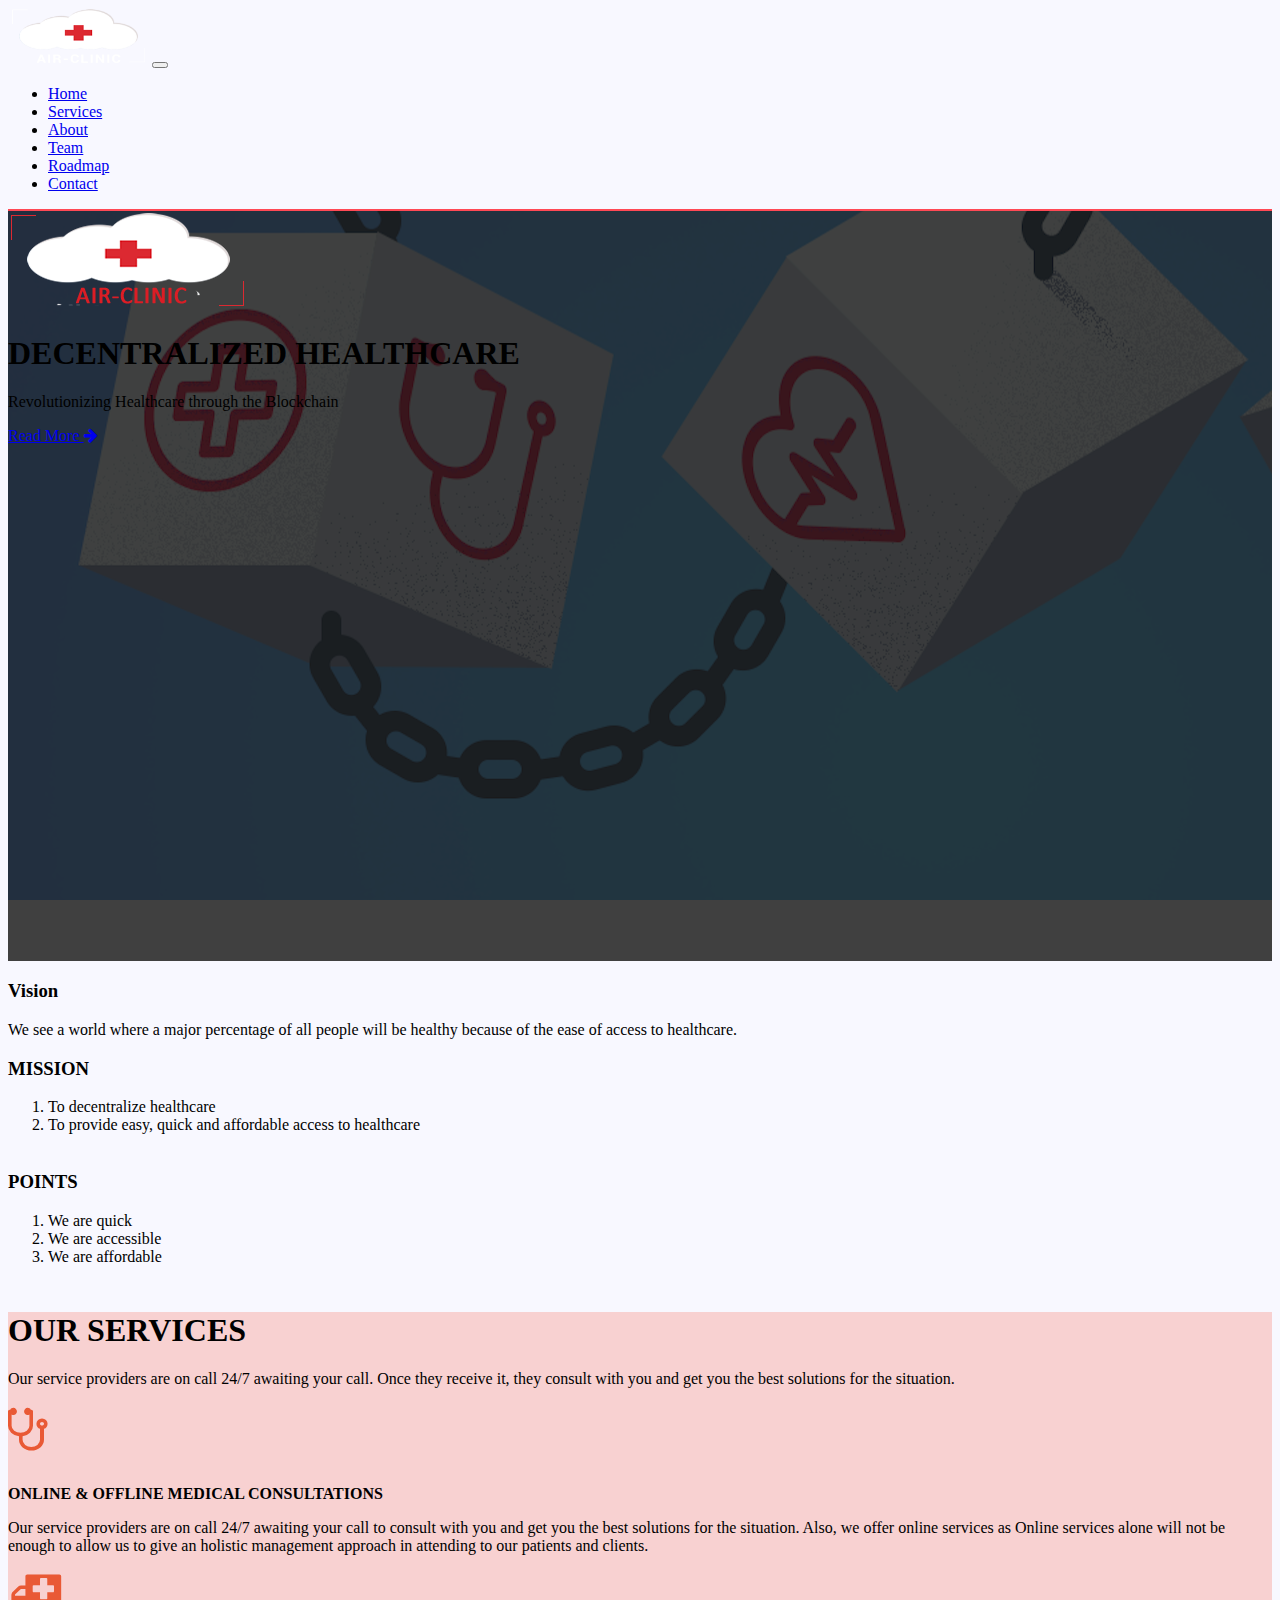
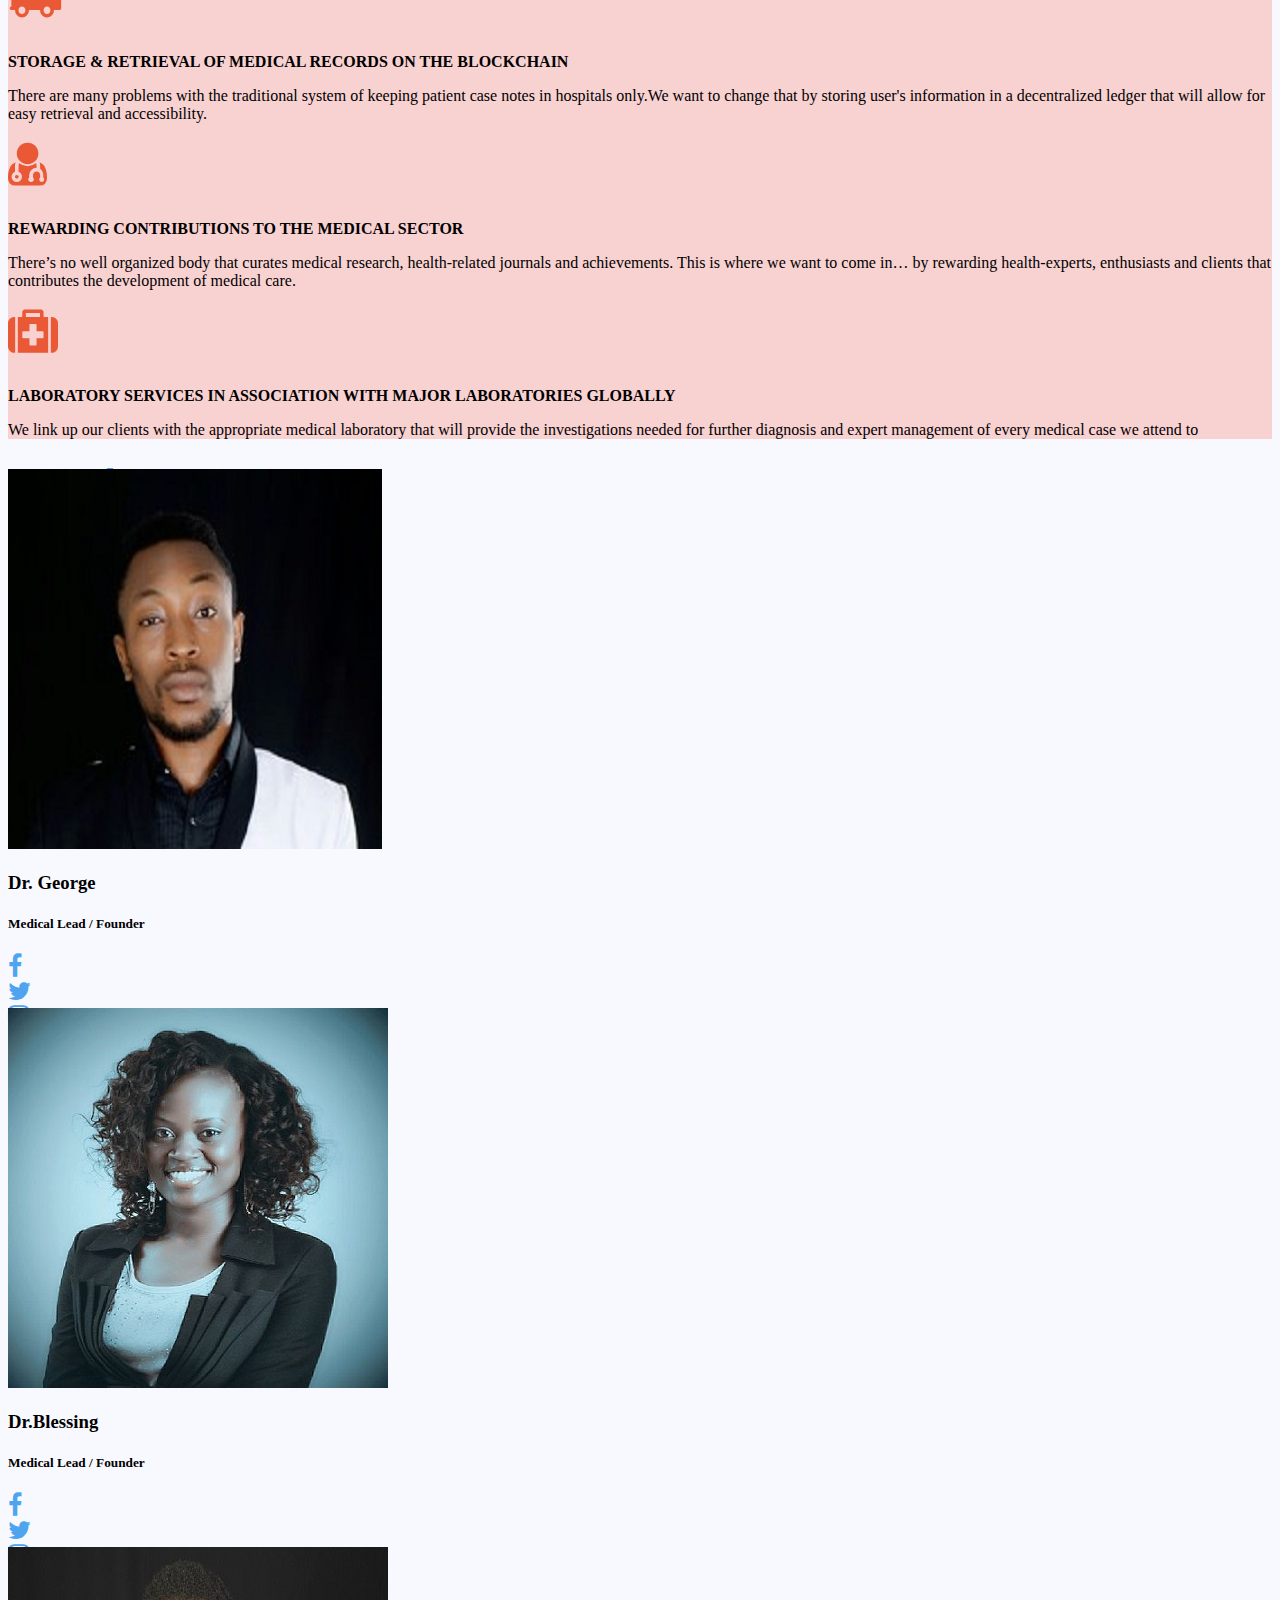
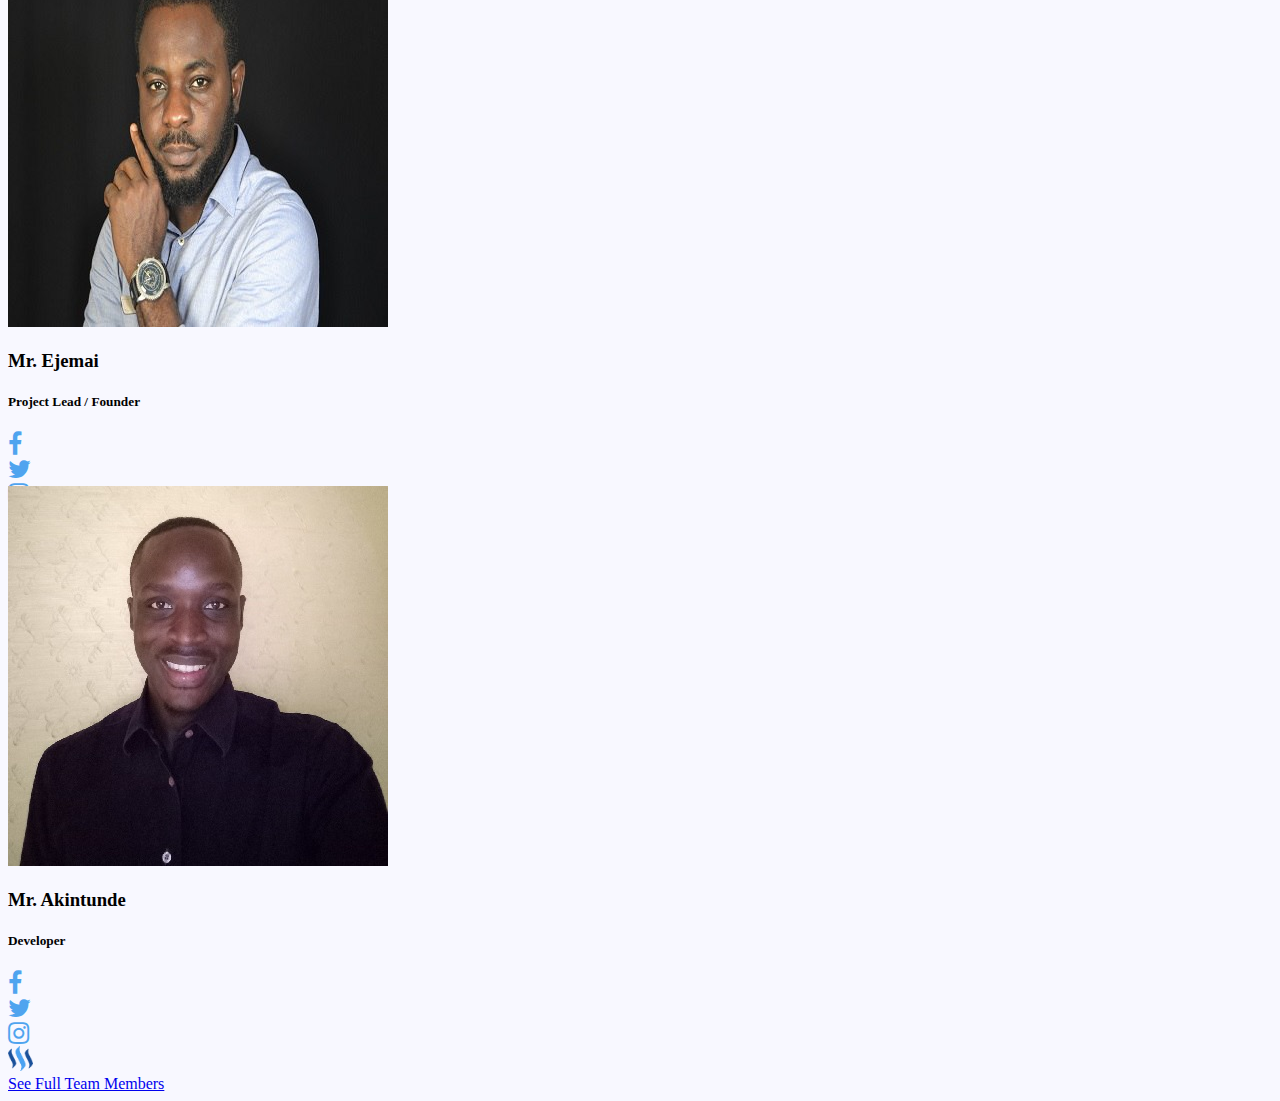
==== index.html @ 7b156976 "added team" ====
<!DOCTYPE html>
<html lang="en">

<head>
  <meta charset="utf-8">
  <meta name="viewport" content="width=device-width, initial-scale=1, shrink-to-fit=no">
  <title>AIRCLINIC</title>
  <meta name="description" content="revolutionizing healthcare through the blockchain">
  <meta name="keywords" content="blockchain,steem">
  <link rel="shortcut icon" href="favicon.png" />
  <link rel="stylesheet" type="text/css" href="https://fonts.googleapis.com/css?family=OpenSans|Raleway|Candal">
  <link rel="stylesheet" type="text/css" href="css/font-awesome.min.css">
  <!-- Bootstrap CSS -->
  <link rel="stylesheet" href="https://maxcdn.bootstrapcdn.com/bootstrap/4.0.0-beta.3/css/bootstrap.min.css" integrity="sha384-ZugQiDoJOrZ5t4lssLdxGhVrurbmBWopoElM6BdEfwnCJZtKxi1KgxUyJq13dy" crossorigin="anonymous">
  <link rel="stylesheet" type="text/css" href="my/bootstrap.css">
  <link rel="stylesheet" type="text/css" href="css/style.css">
</head>
<body>
  <nav class="navbar navbar-expand-md navbar-dark bg-dark">
      <div class="container">
          <a href="index.html" class="navbar-brand"><img src="img/logo.png" alt="Airclinic"></a>
          <button class="navbar-toggler" data-toggle="collapse" data-target="#navbarNav">
              <span class="navbar-toggler-icon"></span>
          </button>
          <div class="collapse navbar-collapse" id="navbarNav">
              <ul class="navbar-nav ml-auto">
                  <li class="nav-item active">
                      <a href="index.html" class="nav-link ">Home</a>
                  </li>
                  <li class="nav-item">
                      <a href="services.html" class="nav-link">Services</a>
                  </li>
                  <li class="nav-item">
                      <a href="aboutus.html" class="nav-link">About</a>
                  </li>
                  <li class="nav-item">
                      <a href="team.html" class="nav-link">Team</a>
                  </li>
                  <li class="nav-item">
                      <a href="roadmap.html" class="nav-link">Roadmap</a>
                  </li>
                  <li class="nav-item">
                      <a href="contact.html" class="nav-link">Contact</a>
                  </li>
              </ul>
          </div>
      </div>
  </nav>

  <!-- SHOW -->
  <section id="show" class="py-5">
      <div class="overlay text-white py-5">
          <div class="container py-3">
              <div class="row">
                  <div class="col text-center">
                      <img src="img/mid.png" alt="ggg" class="mt-5">
                      <h1 class="display-4  pt-5">
                              DECENTRALIZED HEALTHCARE
                      </h1>
                      <p class="lead pt-3">
                              Revolutionizing Healthcare 
                              through the Blockchain
                      </p>
                      <a href="#" class="btn btn-outline-danger btn-lg text-white">
                          Read More <i class="fa fa-arrow-right"></i>
                      </a>
                  </div>
              </div>
          </div>
      </div>
  </section>

  <!-- BOXES -->
  <section id="boxes" class="py-5 ">
      <div class="container">
          <div class="row">
              <div class="col-md-4">
                  <div class="card text-center border-danger">
                      <div class="card-body">
                          <h3 class="text-danger">Vision</h3>
                          <p class="text-muted">We see a world where a major percentage of all people will be healthy because of the ease of access to healthcare.</p>
                      </div>
                  </div>
              </div>
              <div class="col-md-4">
                  <div class="card text-center bg-danger text-white">
                      <div class="card-body">
                          <h3>MISSION</h3>
                          <ol>
                              <li>To decentralize healthcare</li>
                              <li>To provide easy, quick and affordable access to healthcare </li>
                              <br>
                          </ol>
                      </div>
                  </div>
              </div>
              <div class="col-md-4">
                  <div class="card text-center border-danger">
                      <div class="card-body">
                          <h3 class="text-danger">POINTS</h3>
                          <ol class="text-muted">
                              <li>We are quick</li>
                              <li>We are accessible </li>
                              <li>We are affordable </li>
                              <br>
                          </ul>
                      </div>
                  </div>
              </div>
          </div>
      </div>
  </section>

  <!-- Service -->
  <section id="service" class="py-5 text-center bg-service">
      <div class="container">
          <div class="row">
              <div class="service-info mb-5">
                  <h1 class="mt-4">OUR SERVICES</h1>
                          
  
                  <p class="lead pb-3 mt-4">
                          Our service providers are on call 24/7 awaiting your call. Once they receive it, they consult with you and get you the best solutions for the situation.
                  </p>
              </div>
          </div>
          <div class="row service-info">
              <div class="col-sm">
                  <i class="fa fa-stethoscope"></i>
                  <h4>ONLINE & OFFLINE MEDICAL CONSULTATIONS</h4>
                  <p>Our service providers are on call 24/7 awaiting your call to consult with you and get you the best solutions for the situation. Also, we offer online services as Online services alone will not be enough to allow us to give an  holistic management approach in attending to our patients and clients. </p>
              </div>
              <div class="col-sm">
                  <i class="fa fa-ambulance"></i>
                  <h4>STORAGE & RETRIEVAL OF MEDICAL RECORDS ON THE BLOCKCHAIN</h4>
                  <p>There are many problems with the traditional system of keeping patient case notes in hospitals only.We want to change that by storing user's information in a decentralized ledger that will allow for easy retrieval and accessibility.</p>
              </div>
          

                  <div class="col-sm">
                      <i class="fa fa-user-md"></i>
                      <h4>REWARDING CONTRIBUTIONS TO THE MEDICAL SECTOR</h4>
                      <p>There’s no well organized body that curates medical research, health-related journals and achievements. This is where we want to come in… 
                              by rewarding health-experts, enthusiasts and clients that contributes the development of medical care.</p>
                  </div>
                  <div class="col-sm">
                      <i class="fa fa-medkit"></i>
                      <h4>LABORATORY SERVICES IN ASSOCIATION WITH MAJOR LABORATORIES GLOBALLY</h4>
                      <p>We link up our clients with the appropriate medical laboratory that will provide the investigations needed for further diagnosis and expert management of every medical case we attend to </p>
                  </div>
          </div>
      </div>
  </section>

  <!-- TEAM -->

  <section id="team" class="my-5 text-center">
      <div class="container">
          <div class="row">
              <div class="col">
                      <div class="info-header mb-5">
                          <h1 class=" pb-3">
                              Meet The Team
                          </h1>
                      </div>
              </div>
          </div>
              <div class="row">
                  <div class="col-lg-3 col-md-6">
                      <div class="card">
                          <div class="card-body">
                              <div class="out">
                                  <img src="img/george.jpg" alt="" class="img-fluid rounded-circle w-50 mb-3">
                              </div>
                              <h3>Dr. George </h3>
                              <h5 class="text-muted">Medical Lead / Founder </h5>
                              <div class="d-flex flex-row justify-content-center">
                                  <div class="p-3">
                                      <a href="#"><i class="fa fa-facebook"></i></a>
                                  </div>
                                  <div class="p-3"><a href="#"><i class="fa fa-twitter"></i></a></div>
                                  <div class="p-3"><a href="#"><i class="fa fa-instagram"></i></a></div>
                                  <div class="p-3 inner"><a href="http://steemit.com/@nairadaddy"><img src="img/steem.png" alt=""></a></div> 
                              </div>
                          </div>
                      </div>
                  </div>
                  <div class="col-lg-3 col-md-6">
                      <div class="card">
                          <div class="card-body">
                              <div class="out">
                                  <img src="img/blessing.jpg" alt="" class="img-fluid rounded-circle w-50 mb-3">
                              </div>
                              <h3>Dr.Blessing </h3>
                              <h5 class="text-muted">Medical Lead / Founder </h5>
                              <div class="d-flex flex-row justify-content-center">
                                  <div class="p-3">
                                      <a href=""><i class="fa fa-facebook"></i></a>
                                  </div>
                                  <div class="p-3"><a href="#"><i class="fa fa-twitter"></i></a></div>
                                  <div class="p-3"><a href="#"><i class="fa fa-instagram"></i></a></div>
                                  <div class="p-3 inner"><a href="http://steemit.com/@thelovejunkie"><img src="img/steem.png" alt=""></a></div> 
                              </div>
                          </div>
                      </div>
                  </div>
                  <div class="col-lg-3 col-md-6">
                      <div class="card">
                          <div class="card-body">
                              <div class="out">
                                  <img src="img/doctor3.jpg" alt="" class="img-fluid rounded-circle w-50 mb-3">
                              </div>
                              <h3>Mr. Ejemai</h3>
                              <h5 class="text-muted">Project Lead / Founder </h5>
                              <div class="d-flex flex-row justify-content-center">
                                  <div class="p-3">
                                      <a href="#"><i class="fa fa-facebook"></i></a>
                                  </div>
                                  <div class="p-3"><a href="#"><i class="fa fa-twitter"></i></a></div>
                                  <div class="p-3"><a href="#"><i class="fa fa-instagram"></i></a></div>
                                  <div class="p-3 inner"><a href="http://steemit.com/@ejemai"><img src="img/steem.png" alt=""></a></div> 
                              </div>
                          </div>
                      </div>
                  </div>
                  <div class="col-lg-3 col-md-6">
                      <div class="card">
                          <div class="card-body">
                              <div class="out">
                                  <img src="img/akintunde.jpg" alt="" class="img-fluid rounded-circle w-50 mb-3">
                              </div>
                              <h3> Mr. Akintunde </h3>
                              <h5 class="text-muted">Developer</h5>
                              <div class="d-flex flex-row justify-content-center">
                                  <div class="p-3">
                                      <a href="#"><i class="fa fa-facebook"></i></a>
                                  </div>
                                  <div class="p-3"><a href="#"><i class="fa fa-twitter"></i></a></div>
                                  <div class="p-3"><a href="#"><i class="fa fa-instagram"></i></a></div>
                                  <div class="p-3 inner"><a href="http://steemit.com/@akintunde"><img src="img/steem.png" alt=""></a></div> 
                              </div>
                          </div>
                      </div>
                  </div>
              </div>

              <div class="py-4">
                  <a href="team.html" class="btn btn-primary">
                      See Full Team Members
                  </a>
              </div>
      </div>
  </section>
      




  


  


  <!-- Optional JavaScript -->
  <!-- jQuery first, then Popper.js, then Bootstrap JS -->
  <script src="https://code.jquery.com/jquery-3.2.1.slim.min.js" integrity="sha384-KJ3o2DKtIkvYIK3UENzmM7KCkRr/rE9/Qpg6aAZGJwFDMVNA/GpGFF93hXpG5KkN" crossorigin="anonymous"></script>
  <script src="https://cdnjs.cloudflare.com/ajax/libs/popper.js/1.12.9/umd/popper.min.js" integrity="sha384-ApNbgh9BY1QKtv3Rn7W3mgPxhU9K/ScQsAP7hUibX39j7fakFPskvXusvfa0b4Q" crossorigin="anonymous"></script>
  <script src="https://maxcdn.bootstrapcdn.com/bootstrap/4.0.0-beta.3/js/bootstrap.min.js" integrity="sha384-a5N7Y/aK3qNeh15eJKGWxsqtnX/wWdSZSKp81YjTmS15nvnvxKHuzaWwXHDli4" crossorigin="anonymous"></script>

  <script src="my/bootstrap.min.js"></script>
  <script src="my/jquery.min.js"></script>
  <script src="my/popper.min.js"></script>
</body>

</html>
---- css/style.css ----
body {
      background: ghostwhite; }
    
.navbar {
  border-bottom: #ff4955 2.5px solid; }
  .navbar img {
    width: 140px; }

#show {
  position: relative;
  background: url("../img/bg.png") no-repeat;
  overflow: hidden;
  min-height: 750px;
  background-attachment: fixed; }
  #show .overlay {
    background: rgba(17, 17, 16, 0.8);
    position: absolute;
    top: 0;
    left: 0;
    width: 100%;
    height: 100%; }
    
#boxes {
    margin-bottom: 60px; }
    #boxes .card {
      height: 100%; }

#service {
    background: #f8d1d1;
    margin-top: -2rem; }
    #service hr {
      height: 3px;
      width: 60px;
      background: #ffb737;
      border: 0;
      margin: 20px 0 20px 0; }
    #service i {
      font-size: 50px;
      margin-bottom: 10px;
      color: #e95935; }
    #service .service-info h4 {
      margin-bottom: 12px; }


#team h1 {
    color: #4FA4EF; }

  #team .card {
    height: 100%; }
  
  #team .out img {
    margin-top: -50px; }
  
  #team .fa {
    font-size: 25px;
    color: #4FA4EF; }
  
  #team .inner img {
    height: 25px; }
  
  #team .card:hover {
    background: #4FA4EF; }
    #team .card:hover .fa {
      color: #d6dfe7; }
  
  #team .mem {
    text-align: center; }
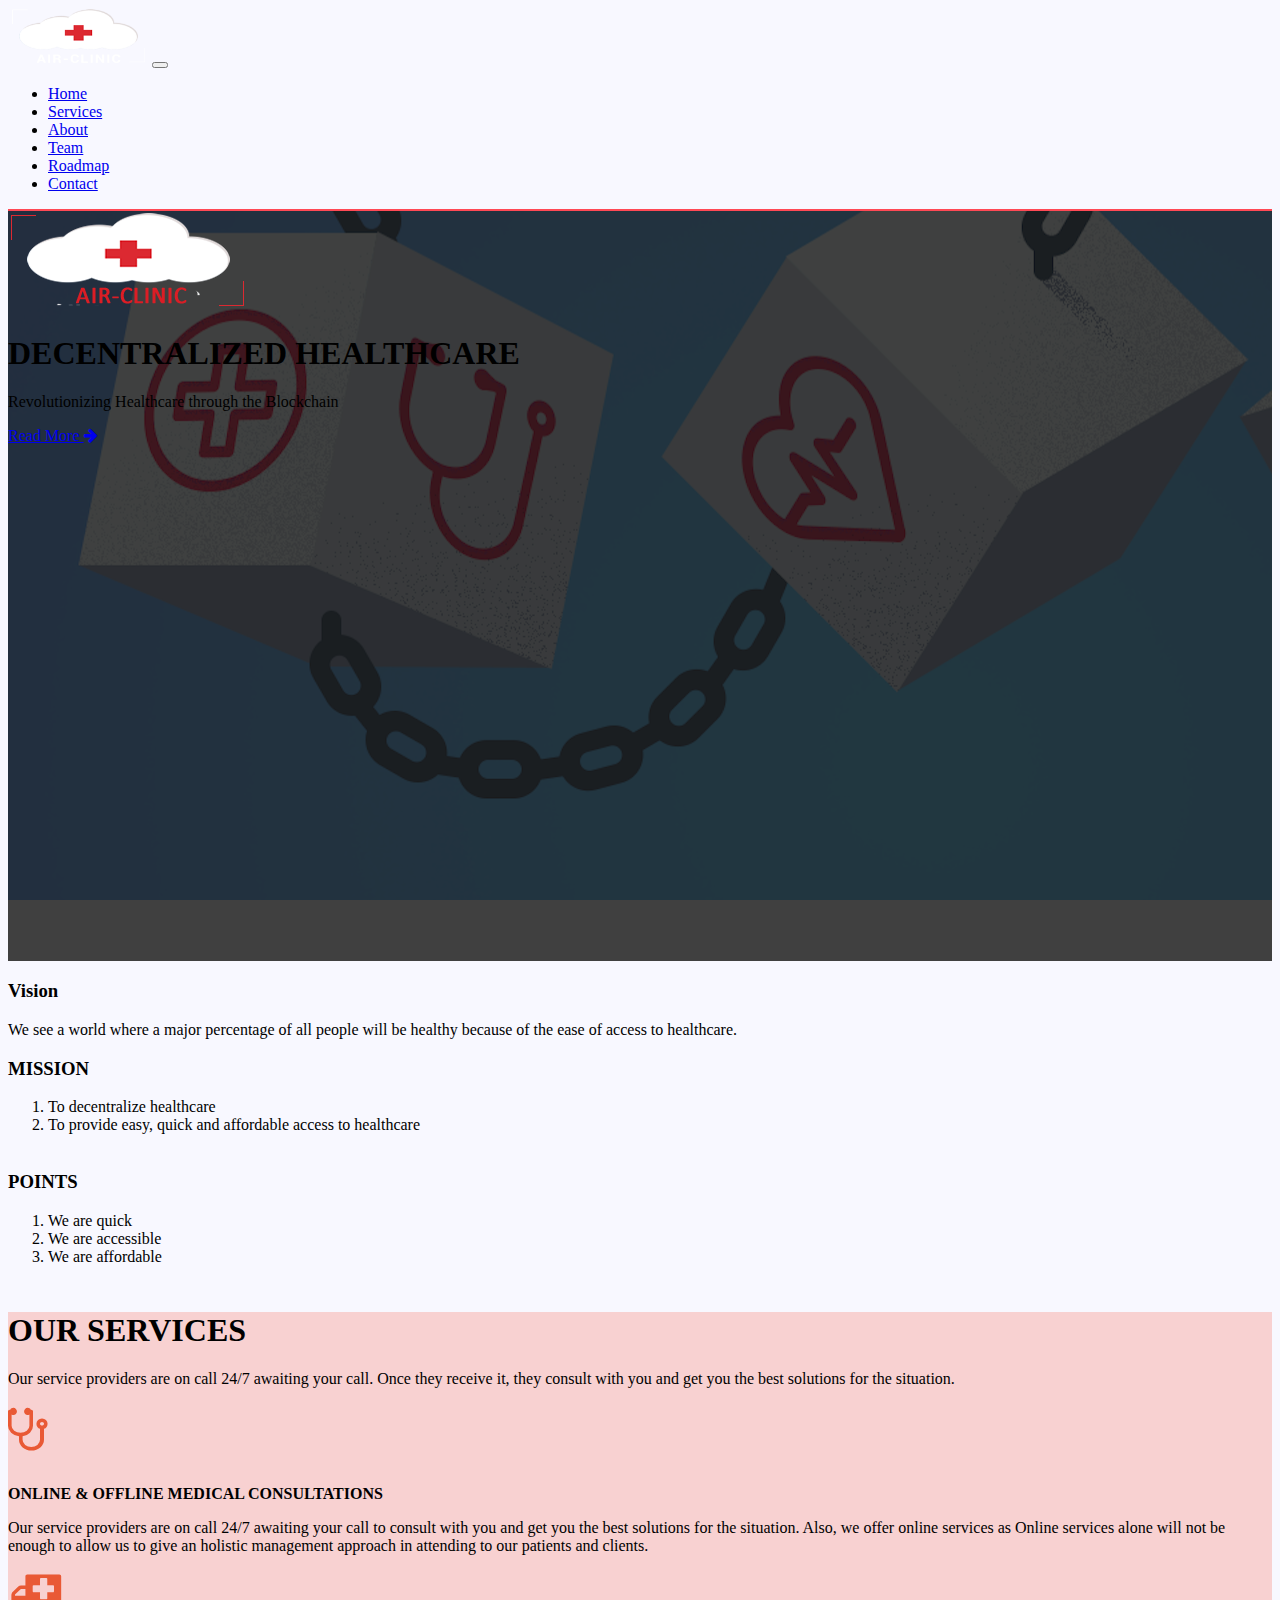
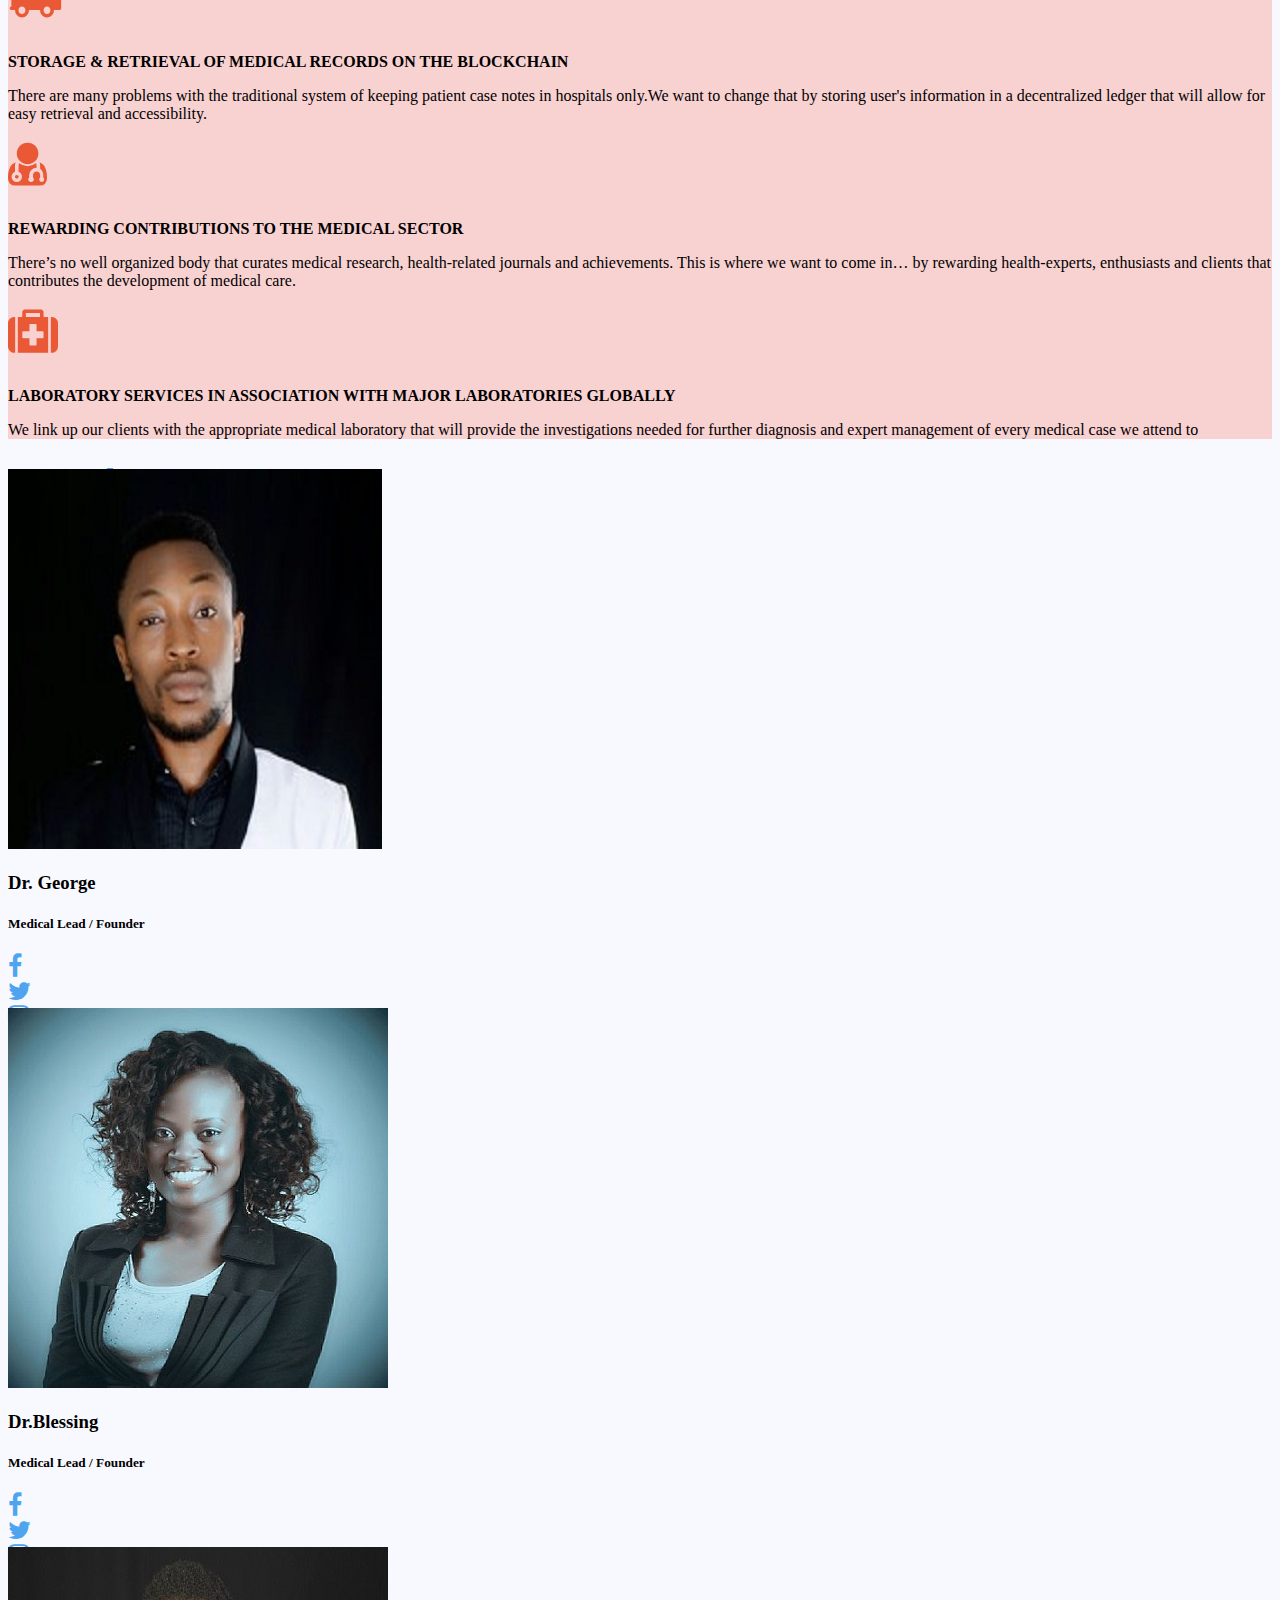
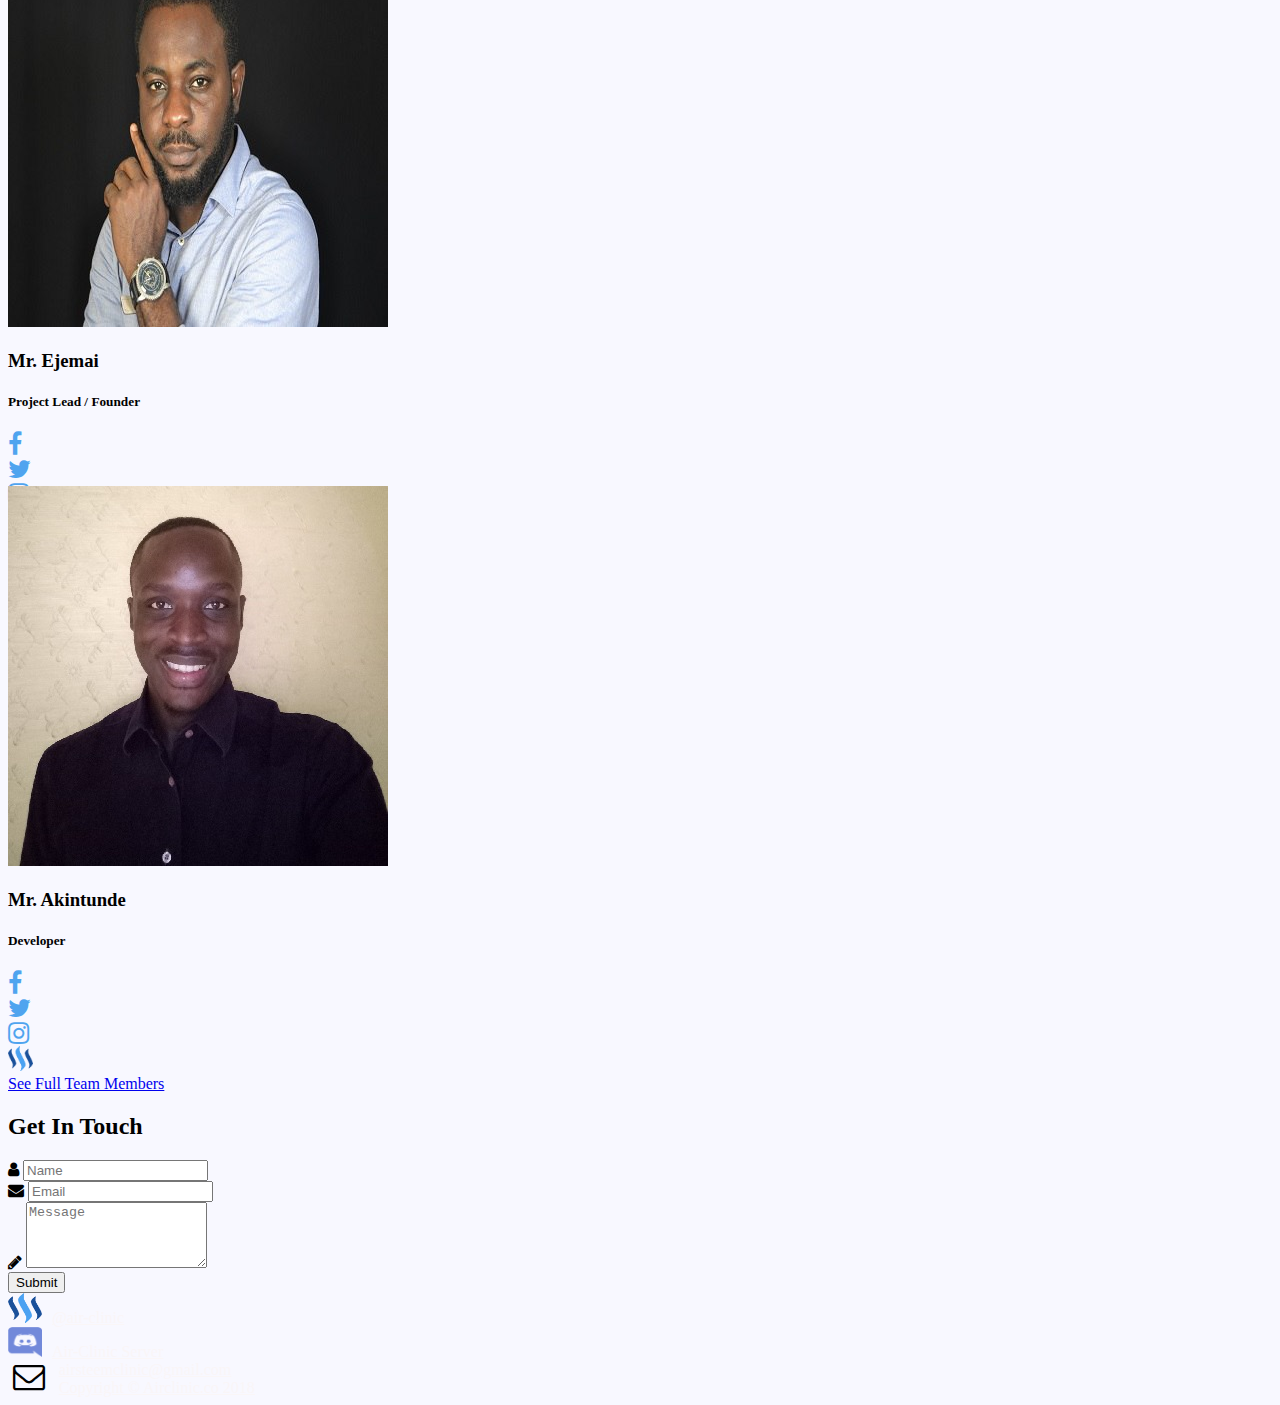
==== commit 38da677d: "contact, footer && refactoring" ====
--- a/index.html
+++ b/index.html
@@ -40,7 +40,7 @@
                       <a href="roadmap.html" class="nav-link">Roadmap</a>
                   </li>
                   <li class="nav-item">
-                      <a href="contact.html" class="nav-link">Contact</a>
+                      <a href="#contact" class="nav-link">Contact</a>
                   </li>
               </ul>
           </div>
@@ -61,7 +61,7 @@
                               Revolutionizing Healthcare 
                               through the Blockchain
                       </p>
-                      <a href="#" class="btn btn-outline-danger btn-lg text-white">
+                      <a href="aboutus.html" class="btn btn-outline-danger btn-lg text-white">
                           Read More <i class="fa fa-arrow-right"></i>
                       </a>
                   </div>
@@ -251,6 +251,70 @@
               </div>
       </div>
   </section>
+
+  <!-- CONTACT -->
+
+<!-- CONTACT -->
+<div id="contact">
+    <div class="card card-body bg-danger text-white py-5">
+        <h2 class="text-center">Get In Touch</h2>
+    </div>
+    <div class="card card-body py-5">
+        <!-- <h3>Get In Touch</h3> -->
+
+        <form>
+          <div class="row">
+            <div class=" col-sm-6 form-group">
+                <div class="input-group input-group-lg">
+                    <span class="input-group-addon bg-danger text-white">
+                        <i class="fa fa-user"></i>
+                    </span>
+                    <input type="text" class="form-control bg-dark text-white" placeholder="Name">
+                </div>
+            </div>
+            <div class="col-sm-6 form-group">
+                <div class="input-group input-group-lg">
+                    <span class="input-group-addon bg-danger text-white">
+                        <i class="fa fa-envelope"></i>
+                    </span>
+                    <input type="email" class="form-control bg-dark text-white" placeholder="Email">
+                </div>
+            </div>
+          </div>
+            <div class="form-group">
+                <div class="input-group input-group-lg">
+                    <span class="input-group-addon bg-danger text-white">
+                        <i class="fa fa-pencil"></i>
+                    </span>
+                    <textarea rows="4" class="form-control bg-dark text-white" placeholder="Message"></textarea>
+                </div>
+            </div>
+            <input type="submit" value="Submit" class="btn btn-danger btn-block btn-lg">
+        </form>
+    </div>
+    <div class="row justify-content-center text-white bg-dark">
+      <div class="p-3 ml-3"><img width="34px" height="30px" style="margin-right: 10px;" src="img/steem.png"><a href="https://steemit.com/@air-clinic">@air-clinic</a></div>
+
+      <div class="p-3 ml-3"><img width="34px" height="30px" style="margin-right: 10px;" src="img/discord.png"><a href="https://discord.gg/rqded5m">Air-Clinic Server</a></div>
+
+      <div class="p-3 ml-3"><i class="fa fa-envelope-o fa-fw pull-left fa-2x"></i><a href="#">airsteemclinic@gmail.com</a></div>
+  </div>
+</div> 
+
+
+
+<!-- FOOTER -->
+
+<footer id="main-footer" class="bg-dark py-3 text-white">
+    <div class="container">
+        <div class="row text-center">
+            <div class="col mt-4">
+                <div class="lead"><a href="index.html">Copyright &copy; Airclinic.co 2018</a> </div>
+            </div>
+        </div>
+    </div>
+</footer>
+  </section>
       
 
 
--- a/css/style.css
+++ b/css/style.css
@@ -66,3 +66,13 @@
   #team .mem {
     text-align: center; }
 
+
+#contact {
+
+}
+    #contact a {
+      color: rgba(250, 245, 245, 0.801); }
+  
+  #main-footer a {
+    color: rgba(250, 245, 245, 0.801);}
+
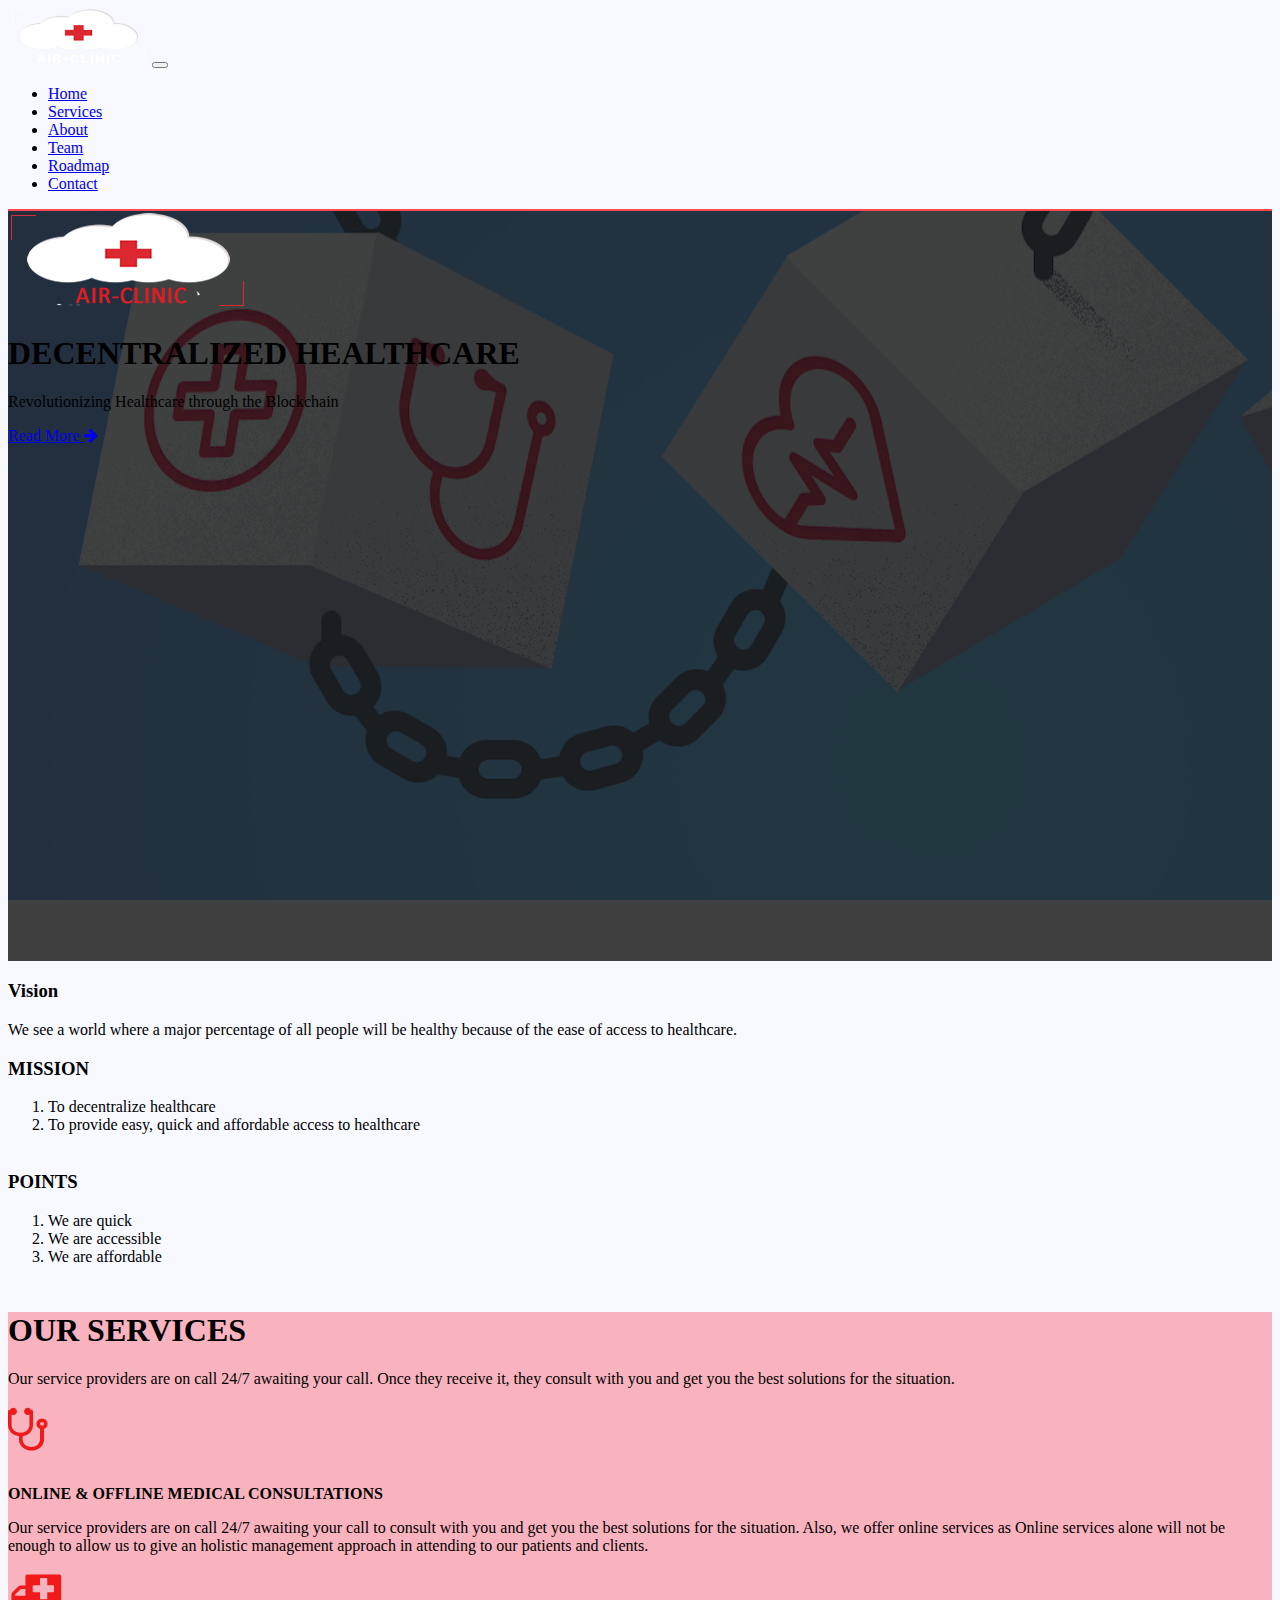
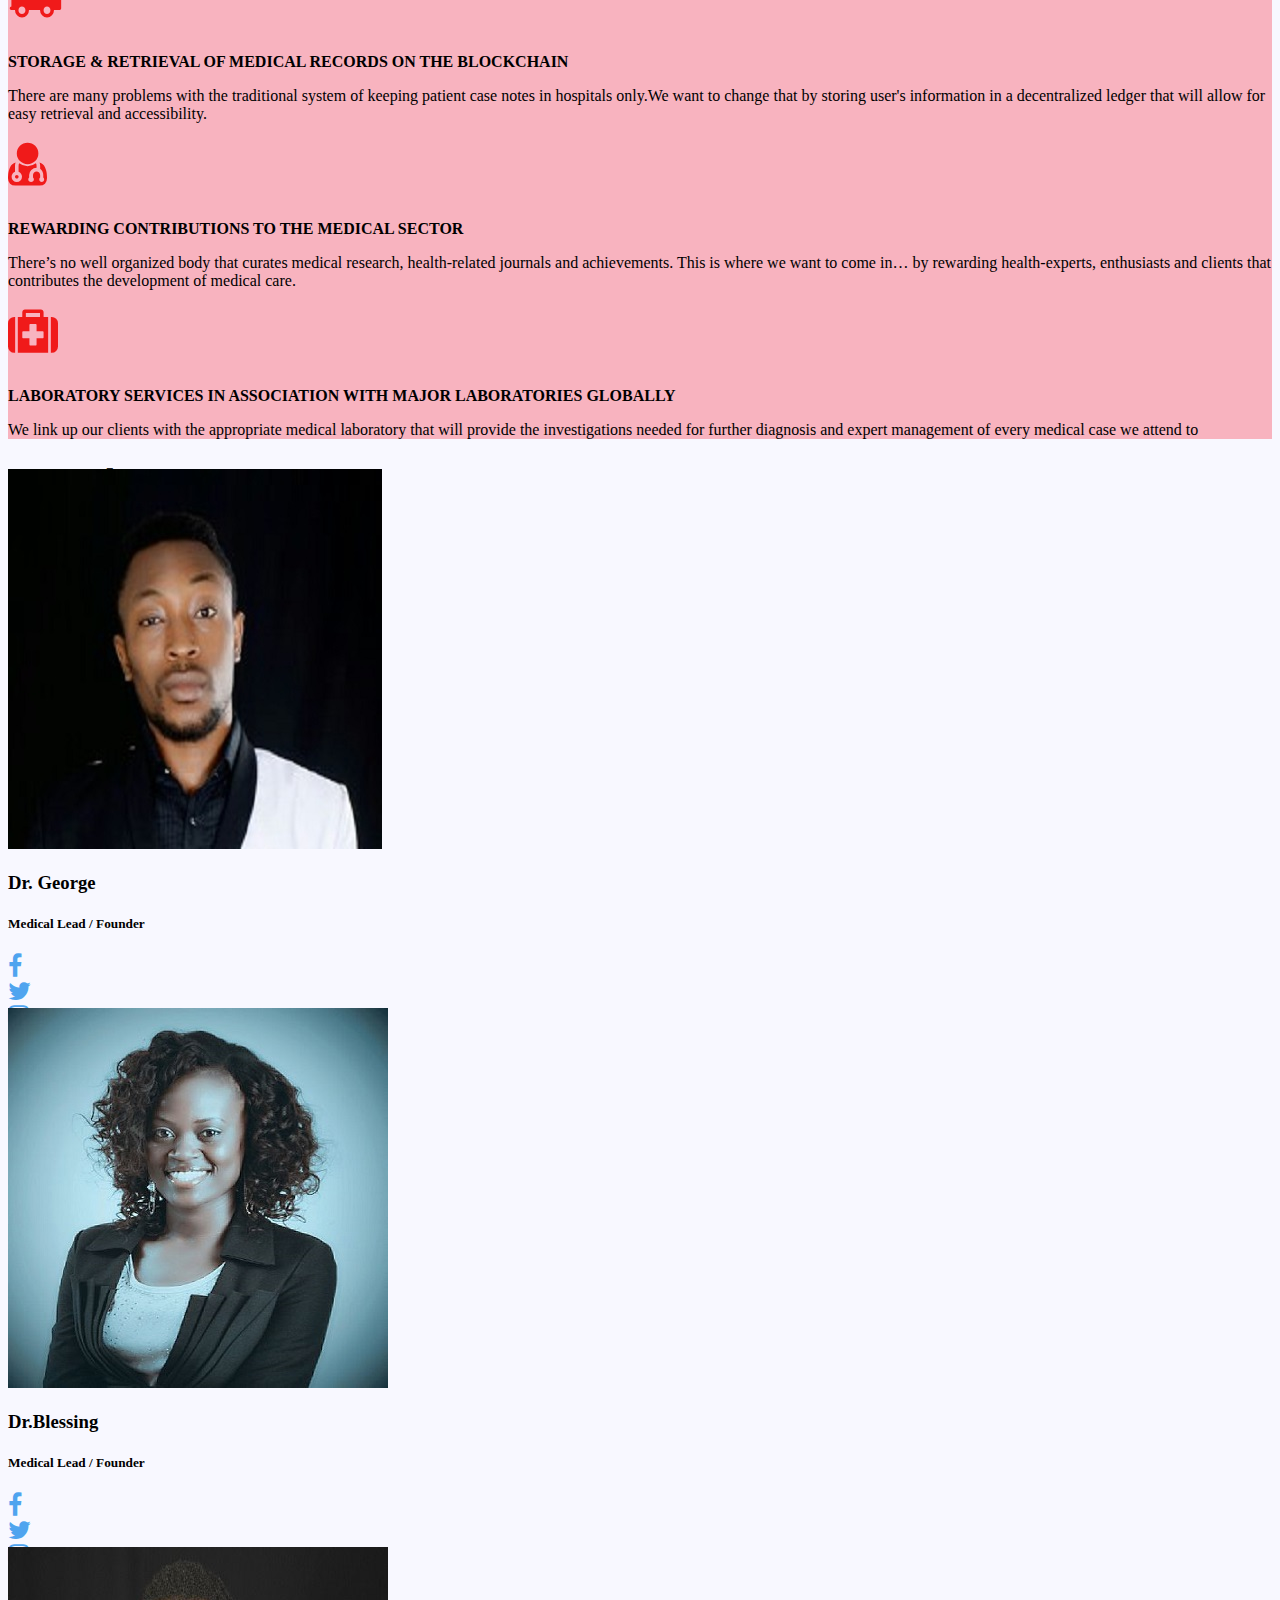
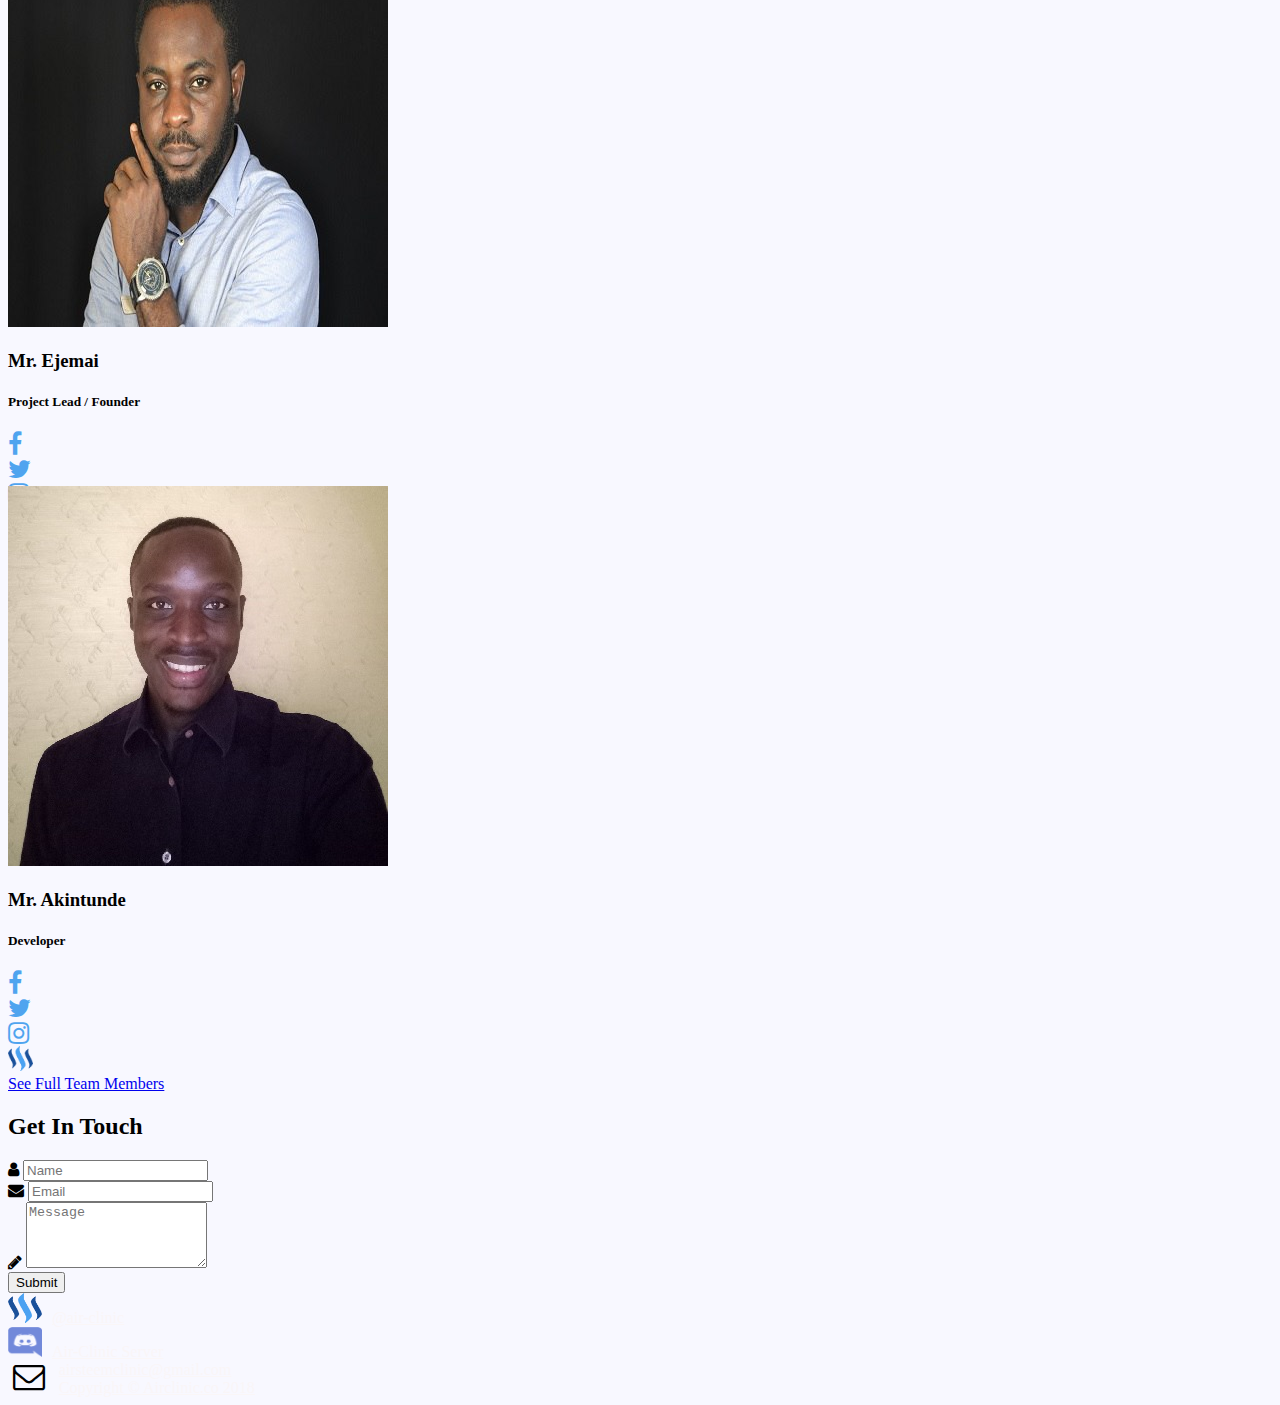
==== commit d13a48d8: "designed the team page && some refactoring" ====
--- a/index.html
+++ b/index.html
@@ -245,14 +245,12 @@
               </div>
 
               <div class="py-4">
-                  <a href="team.html" class="btn btn-primary">
+                  <a href="team.html" class="btn btn-dark">
                       See Full Team Members
                   </a>
               </div>
       </div>
   </section>
-
-  <!-- CONTACT -->
 
 <!-- CONTACT -->
 <div id="contact">
@@ -301,8 +299,6 @@
   </div>
 </div> 
 
-
-
 <!-- FOOTER -->
 
 <footer id="main-footer" class="bg-dark py-3 text-white">
--- a/css/style.css
+++ b/css/style.css
@@ -1,5 +1,7 @@
 body {
-      background: ghostwhite; }
+      background: ghostwhite; 
+      
+    }
     
 .navbar {
   border-bottom: #ff4955 2.5px solid; }
@@ -11,7 +13,9 @@
   background: url("../img/bg.png") no-repeat;
   overflow: hidden;
   min-height: 750px;
-  background-attachment: fixed; }
+  background-attachment: fixed; 
+
+}
   #show .overlay {
     background: rgba(17, 17, 16, 0.8);
     position: absolute;
@@ -26,24 +30,18 @@
       height: 100%; }
 
 #service {
-    background: #f8d1d1;
+    background: rgba(247, 15, 38, 0.295);
     margin-top: -2rem; }
-    #service hr {
-      height: 3px;
-      width: 60px;
-      background: #ffb737;
-      border: 0;
-      margin: 20px 0 20px 0; }
     #service i {
       font-size: 50px;
       margin-bottom: 10px;
-      color: #e95935; }
+      color: #f01a1a; }
     #service .service-info h4 {
       margin-bottom: 12px; }
 
 
 #team h1 {
-    color: #4FA4EF; }
+    color: rgb(38, 39, 39); }
 
   #team .card {
     height: 100%; }
@@ -76,3 +74,17 @@
   #main-footer a {
     color: rgba(250, 245, 245, 0.801);}
 
+#page-header {
+  height: 200px;
+  background: url("../img/chain.jpeg") no-repeat;
+  background-position: 0 -360px;
+  background-attachment: fixed;
+  color: #fff;
+  border-bottom: 1px #eee solid;
+  padding-top: 50px; }
+
+  
+#team-list i{
+  font-size: 13px;
+  color: #f58990
+}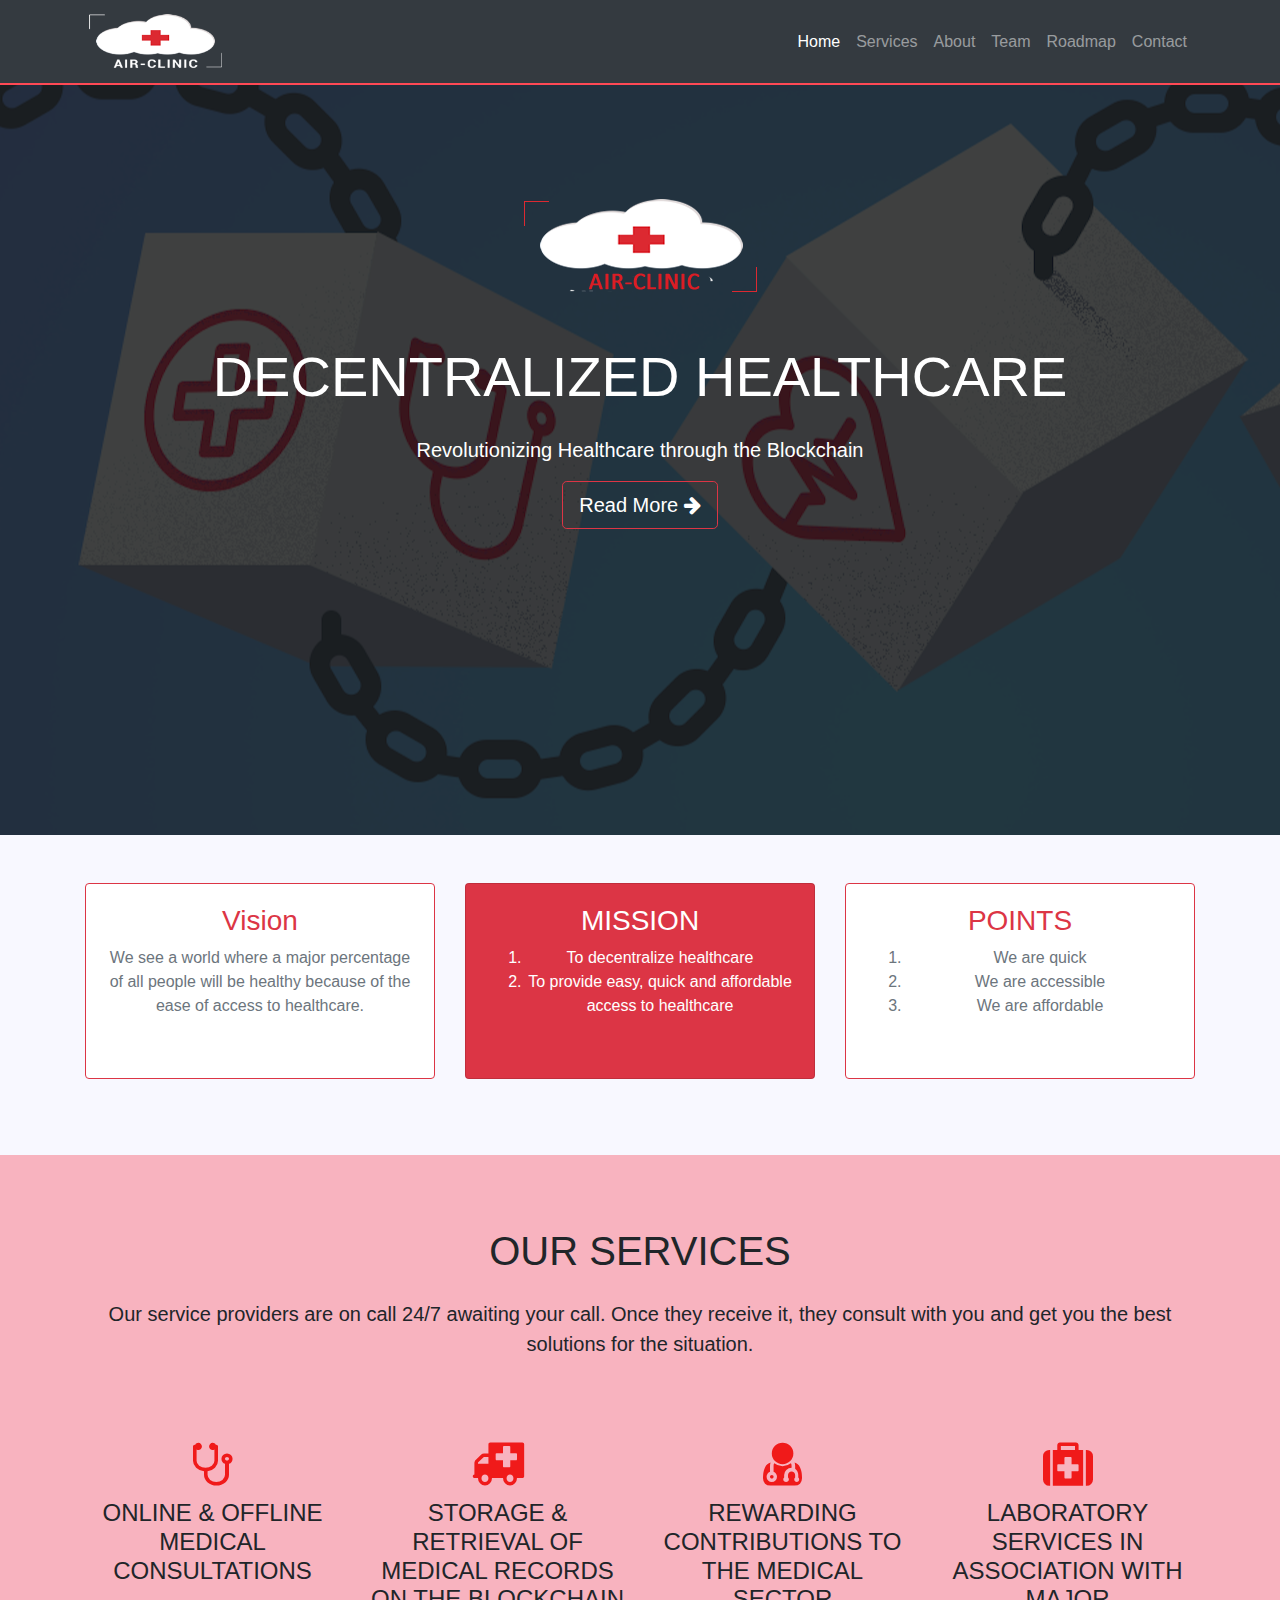
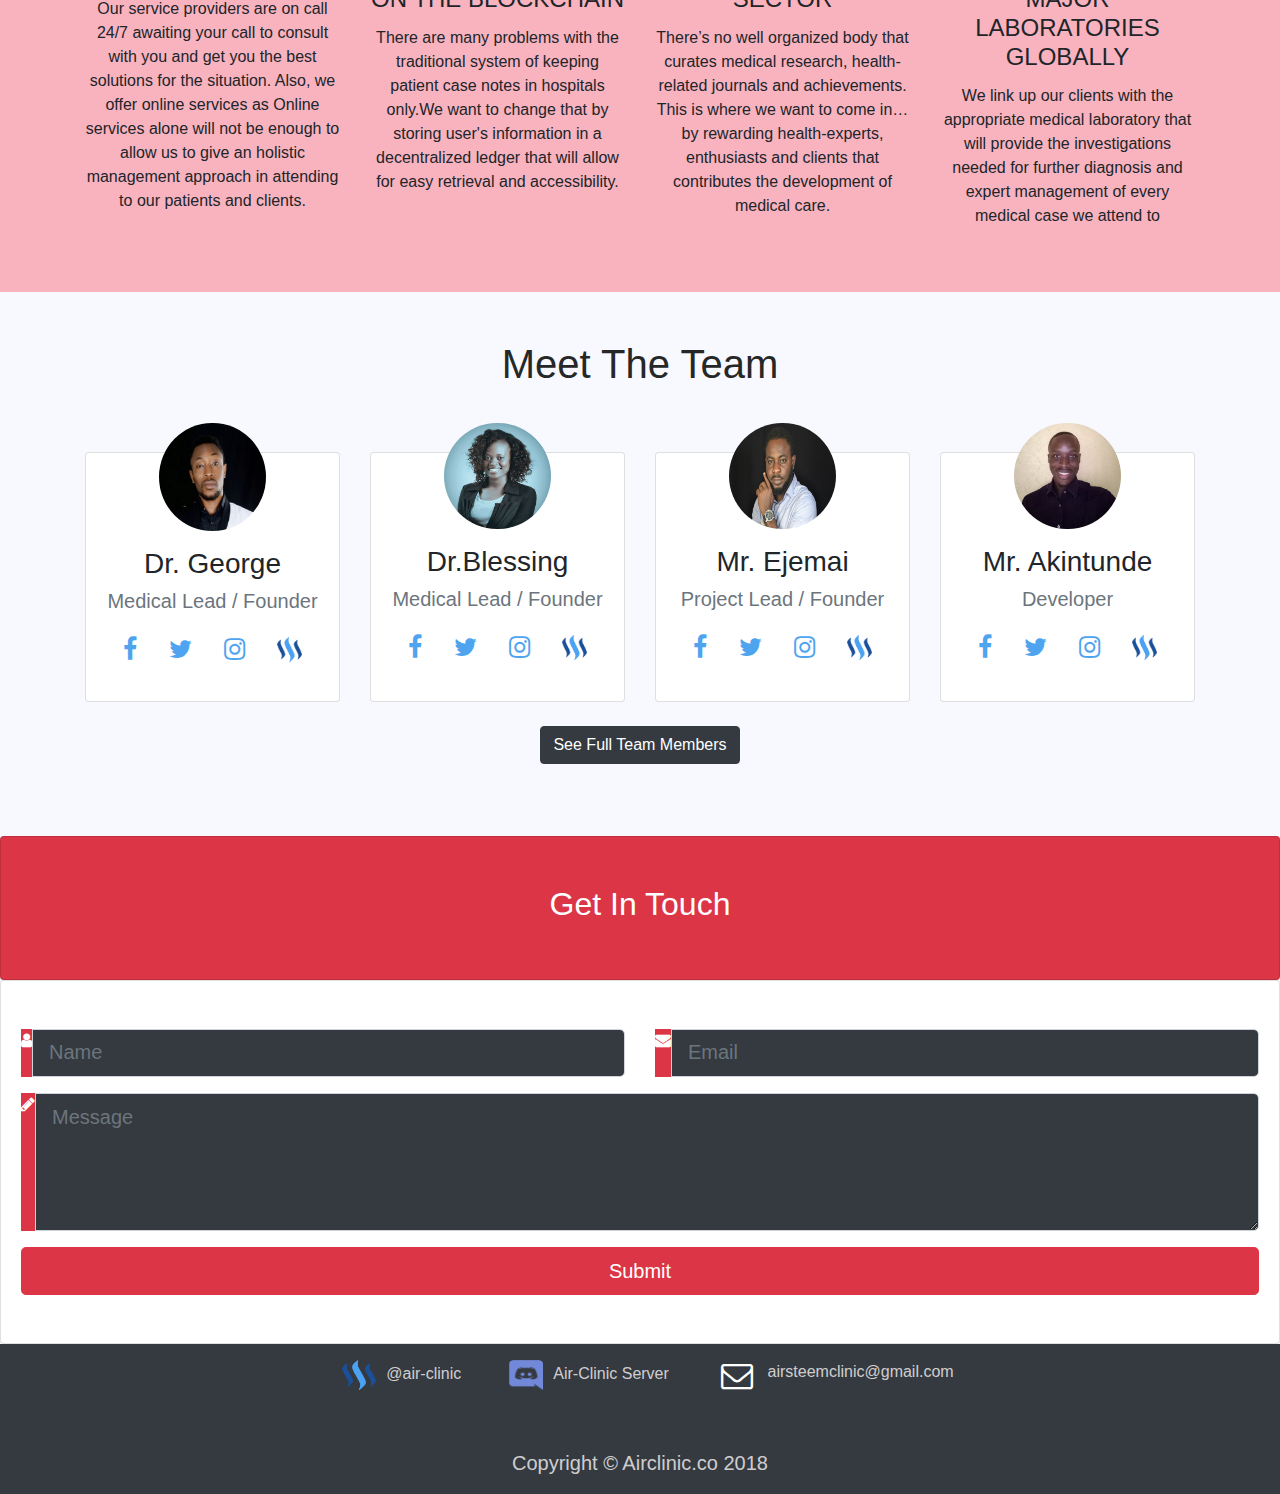
==== commit 0cf96e54: "refactoring & ready to deploy" ====
--- a/index.html
+++ b/index.html
@@ -11,9 +11,15 @@
   <link rel="stylesheet" type="text/css" href="https://fonts.googleapis.com/css?family=OpenSans|Raleway|Candal">
   <link rel="stylesheet" type="text/css" href="css/font-awesome.min.css">
   <!-- Bootstrap CSS -->
-  <link rel="stylesheet" href="https://maxcdn.bootstrapcdn.com/bootstrap/4.0.0-beta.3/css/bootstrap.min.css" integrity="sha384-ZugQiDoJOrZ5t4lssLdxGhVrurbmBWopoElM6BdEfwnCJZtKxi1KgxUyJq13dy" crossorigin="anonymous">
-  <link rel="stylesheet" type="text/css" href="my/bootstrap.css">
+  <link rel="stylesheet" href="https://maxcdn.bootstrapcdn.com/bootstrap/4.0.0-beta.2/css/bootstrap.min.css">
+  <!-- <link rel="stylesheet" type="text/css" href="my/bootstrap.css"> -->
   <link rel="stylesheet" type="text/css" href="css/style.css">
+
+  <!-- 
+    Rotimi's Patch
+    Yemmitan Isaiah Rotimi
+    yemitanisaiag@gmail.com
+   -->
 </head>
 <body>
   <nav class="navbar navbar-expand-md navbar-dark bg-dark">
@@ -310,27 +316,15 @@
         </div>
     </div>
 </footer>
-  </section>
-      
-
-
-
-
-  
-
-
-  
-
+</section>
 
   <!-- Optional JavaScript -->
   <!-- jQuery first, then Popper.js, then Bootstrap JS -->
-  <script src="https://code.jquery.com/jquery-3.2.1.slim.min.js" integrity="sha384-KJ3o2DKtIkvYIK3UENzmM7KCkRr/rE9/Qpg6aAZGJwFDMVNA/GpGFF93hXpG5KkN" crossorigin="anonymous"></script>
-  <script src="https://cdnjs.cloudflare.com/ajax/libs/popper.js/1.12.9/umd/popper.min.js" integrity="sha384-ApNbgh9BY1QKtv3Rn7W3mgPxhU9K/ScQsAP7hUibX39j7fakFPskvXusvfa0b4Q" crossorigin="anonymous"></script>
-  <script src="https://maxcdn.bootstrapcdn.com/bootstrap/4.0.0-beta.3/js/bootstrap.min.js" integrity="sha384-a5N7Y/aK3qNeh15eJKGWxsqtnX/wWdSZSKp81YjTmS15nvnvxKHuzaWwXHDli4" crossorigin="anonymous"></script>
-
-  <script src="my/bootstrap.min.js"></script>
-  <script src="my/jquery.min.js"></script>
-  <script src="my/popper.min.js"></script>
+  <script src="https://code.jquery.com/jquery-3.2.1.slim.min.js" ></script>
+  <script src="https://cdnjs.cloudflare.com/ajax/libs/popper.js/1.12.9/umd/popper.min.js"></script>
+  <script src="https://maxcdn.bootstrapcdn.com/bootstrap/4.0.0-beta.2/js/bootstrap.min.js"></script>
+
+
 </body>
 
 </html>
--- a/css/style.css
+++ b/css/style.css
@@ -68,9 +68,9 @@
 #contact {
 
 }
-    #contact a {
-      color: rgba(250, 245, 245, 0.801); }
-  
+  #contact a {
+    color: rgba(250, 245, 245, 0.801); }
+
   #main-footer a {
     color: rgba(250, 245, 245, 0.801);}
 
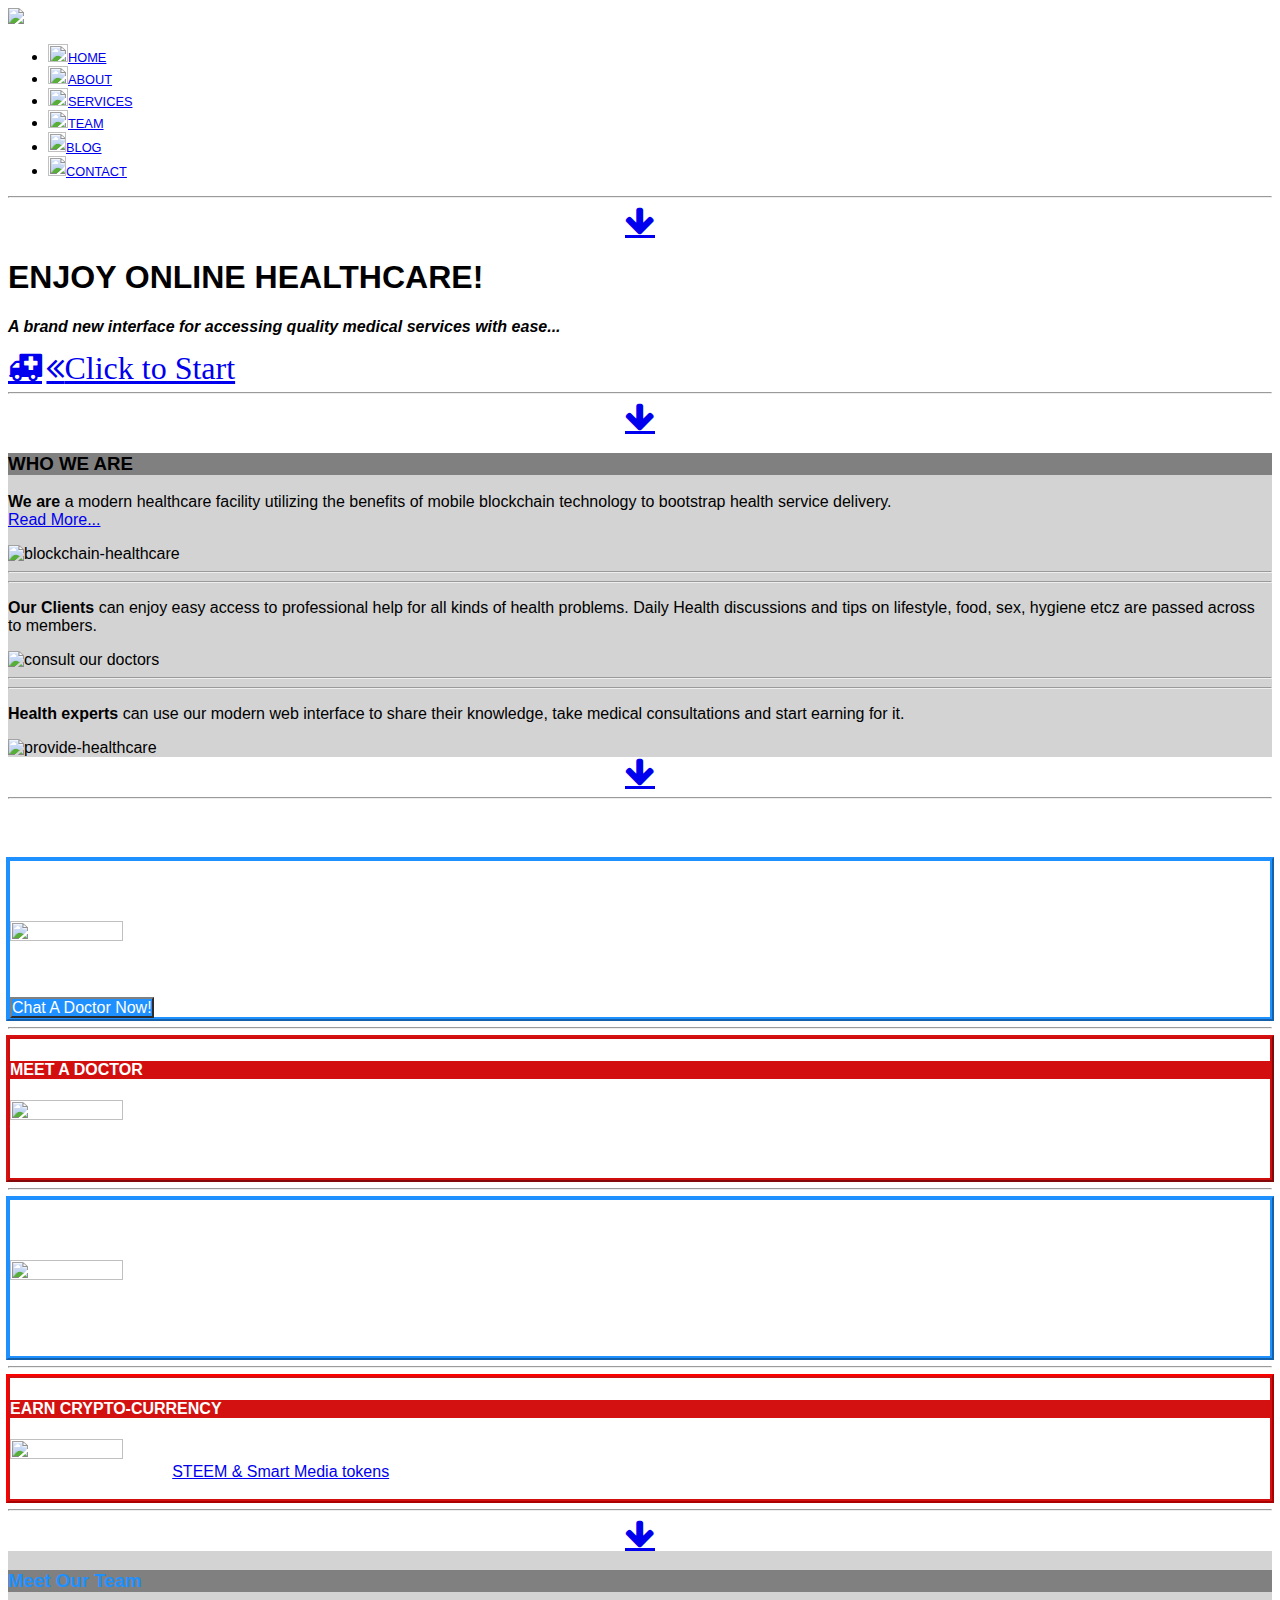
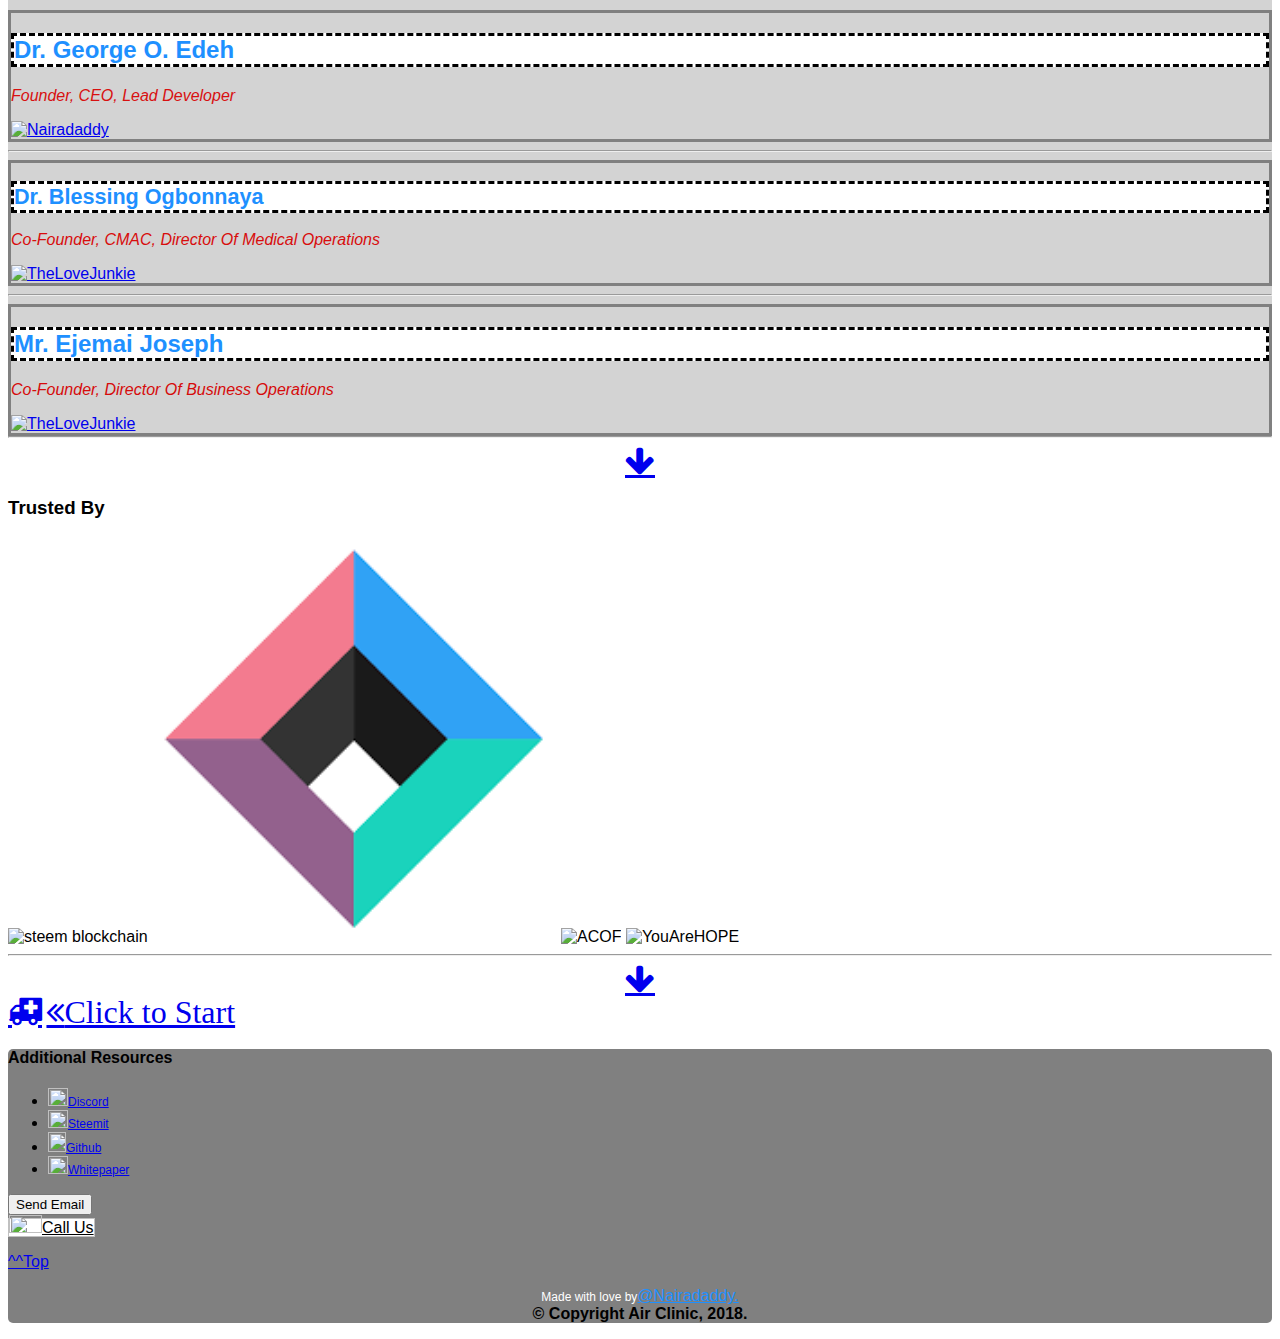
==== commit 0bc105b7: "Update index.html" ====
--- a/index.html
+++ b/index.html
@@ -1,330 +1,195 @@
 <!DOCTYPE html>
-<html lang="en">
+<html>
 
 <head>
-  <meta charset="utf-8">
-  <meta name="viewport" content="width=device-width, initial-scale=1, shrink-to-fit=no">
-  <title>AIRCLINIC</title>
-  <meta name="description" content="revolutionizing healthcare through the blockchain">
-  <meta name="keywords" content="blockchain,steem">
-  <link rel="shortcut icon" href="favicon.png" />
-  <link rel="stylesheet" type="text/css" href="https://fonts.googleapis.com/css?family=OpenSans|Raleway|Candal">
-  <link rel="stylesheet" type="text/css" href="css/font-awesome.min.css">
-  <!-- Bootstrap CSS -->
-  <link rel="stylesheet" href="https://maxcdn.bootstrapcdn.com/bootstrap/4.0.0-beta.2/css/bootstrap.min.css">
-  <!-- <link rel="stylesheet" type="text/css" href="my/bootstrap.css"> -->
-  <link rel="stylesheet" type="text/css" href="css/style.css">
+    <meta charset=UTF-8">
+    <meta name="viewport" content="width=device-width, initial scale=1"> 
+    <title>AIR CLINIC | Enjoy Online Healthcare!</title>
+    <link rel="shortcut icon" type="image/x-icon" href="favicon.ico">
+    <link rel="stylesheet" href="air-clinic.css" type="text/css">
+    <link rel="stylesheet" href="https://cdnjs.cloudflare.com/ajax/libs/font-awesome/4.7.0/css/font-awesome.min.css">
+    <script src="air-clinic.js"></script>
+</head>
 
-  <!-- 
-    Rotimi's Patch
-    Yemmitan Isaiah Rotimi
-    yemitanisaiag@gmail.com
-   -->
-</head>
-<body>
-  <nav class="navbar navbar-expand-md navbar-dark bg-dark">
-      <div class="container">
-          <a href="index.html" class="navbar-brand"><img src="img/logo.png" alt="Airclinic"></a>
-          <button class="navbar-toggler" data-toggle="collapse" data-target="#navbarNav">
-              <span class="navbar-toggler-icon"></span>
-          </button>
-          <div class="collapse navbar-collapse" id="navbarNav">
-              <ul class="navbar-nav ml-auto">
-                  <li class="nav-item active">
-                      <a href="index.html" class="nav-link ">Home</a>
-                  </li>
-                  <li class="nav-item">
-                      <a href="services.html" class="nav-link">Services</a>
-                  </li>
-                  <li class="nav-item">
-                      <a href="aboutus.html" class="nav-link">About</a>
-                  </li>
-                  <li class="nav-item">
-                      <a href="team.html" class="nav-link">Team</a>
-                  </li>
-                  <li class="nav-item">
-                      <a href="roadmap.html" class="nav-link">Roadmap</a>
-                  </li>
-                  <li class="nav-item">
-                      <a href="#contact" class="nav-link">Contact</a>
-                  </li>
-              </ul>
-          </div>
-      </div>
-  </nav>
+<body style="font-family:'Gill Sans', 'Gill Sans MT', Calibri, 'Trebuchet MS', sans-serif">
 
-  <!-- SHOW -->
-  <section id="show" class="py-5">
-      <div class="overlay text-white py-5">
-          <div class="container py-3">
-              <div class="row">
-                  <div class="col text-center">
-                      <img src="img/mid.png" alt="ggg" class="mt-5">
-                      <h1 class="display-4  pt-5">
-                              DECENTRALIZED HEALTHCARE
-                      </h1>
-                      <p class="lead pt-3">
-                              Revolutionizing Healthcare 
-                              through the Blockchain
-                      </p>
-                      <a href="aboutus.html" class="btn btn-outline-danger btn-lg text-white">
-                          Read More <i class="fa fa-arrow-right"></i>
-                      </a>
-                  </div>
-              </div>
-          </div>
-      </div>
-  </section>
+    <div class= "nav" id="nav">
+        <div class=>
+            <img src="https://media.discordapp.net/attachments/452425320855896065/454583612952805376/AIR_CLINIC_LOGOTransparent.png?width=301&height=301" width="158rem" height"50rem">
+            <!-- <h3 class="special"  style="width: 42%; height: 5%; border: outset 2px grey; border-radius: 5px;">AIR-CLINIC</h3> --->
+        </div>
 
-  <!-- BOXES -->
-  <section id="boxes" class="py-5 ">
-      <div class="container">
-          <div class="row">
-              <div class="col-md-4">
-                  <div class="card text-center border-danger">
-                      <div class="card-body">
-                          <h3 class="text-danger">Vision</h3>
-                          <p class="text-muted">We see a world where a major percentage of all people will be healthy because of the ease of access to healthcare.</p>
-                      </div>
-                  </div>
-              </div>
-              <div class="col-md-4">
-                  <div class="card text-center bg-danger text-white">
-                      <div class="card-body">
-                          <h3>MISSION</h3>
-                          <ol>
-                              <li>To decentralize healthcare</li>
-                              <li>To provide easy, quick and affordable access to healthcare </li>
-                              <br>
-                          </ol>
-                      </div>
-                  </div>
-              </div>
-              <div class="col-md-4">
-                  <div class="card text-center border-danger">
-                      <div class="card-body">
-                          <h3 class="text-danger">POINTS</h3>
-                          <ol class="text-muted">
-                              <li>We are quick</li>
-                              <li>We are accessible </li>
-                              <li>We are affordable </li>
-                              <br>
-                          </ul>
-                      </div>
-                  </div>
-              </div>
-          </div>
-      </div>
-  </section>
+        <ul>
+            <li><a style="font-size: 0.8rem" href="#Home" class="active"><img src="http://assets.stickpng.com/thumbs/588a667fd06f6719692a2d19.png" height="18px" width="20px">HOME</a></li>
+            <li><a style="font-size: 0.8rem" href="#About" class="active" type="button" onclick="smoothScroll(document.getElementById('about'))"><img src="https://dataworks.calderdale.gov.uk/wp-content/themes/theme_calderdale/img/transparency.png" height="18px" width="20px">ABOUT</a></li>
+            <li><a style="font-size: 0.8rem" href="#Services" class="active" type="button" onclick="smoothScroll(document.getElementById('services'))"><img src="https://cdn1.iconfinder.com/data/icons/hand-gestures-glyph/100/hand_gestures4glyph-06-512.png" height="18px" width="20px">SERVICES</a></li>
+            <li><a style="font-size: 0.8rem" href="#Team" class="active" type="button" onclick="smoothScroll(document.getElementById('team'))"><img src="http://www.comune.montecompatri.rm.gov.it/assets/00077/contentdata/1517312741.9456/cover.jpg" height="18px" width="20px">TEAM</a></li>
+            <li><a style="font-size: 0.8rem" href="airblogapp.html" class="active" type="button" onclick="smoothScroll(document.getElementById('blog'))"><img src="http://cocreatr.typepad.com/.a/6a010534a7bc55970b01156fd9830b970b-800wi" height="20px" width="18px">BLOG</a></li>
+            <li><a style="font-size: 0.8rem" href="#Contact" class="active" type="button" onclick="smoothScroll(document.getElementById('contact'))"><img src="https://cdn2.iconfinder.com/data/icons/management-stroke/512/contacts-512.png" height="20px" width="18px">CONTACT</a></li>
+           
+        </ul>
+        
+    </div>
+    <hr>
+    <div class="arrow-bounce">
+        <center><a class="fa fa-arrow-down fa-2x" href="#contents"></a></center>
+    </div>
+    <div class="contents" id="contents">
+            <h1>ENJOY ONLINE HEALTHCARE!</h1>
+            <p><i><b>A brand new interface for accessing quality medical services with ease...</b></i></p>
+            <a class="fa fa-ambulance fa-2x" href="https://discord.gg/rqded5m"></a>
+            <a class="fa fa-angle-double-left fa-2x" href="https://discord.gg/rqded5m">Click to Start</a>
+    </div>
 
-  <!-- Service -->
-  <section id="service" class="py-5 text-center bg-service">
-      <div class="container">
-          <div class="row">
-              <div class="service-info mb-5">
-                  <h1 class="mt-4">OUR SERVICES</h1>
-                          
-  
-                  <p class="lead pb-3 mt-4">
-                          Our service providers are on call 24/7 awaiting your call. Once they receive it, they consult with you and get you the best solutions for the situation.
-                  </p>
-              </div>
-          </div>
-          <div class="row service-info">
-              <div class="col-sm">
-                  <i class="fa fa-stethoscope"></i>
-                  <h4>ONLINE & OFFLINE MEDICAL CONSULTATIONS</h4>
-                  <p>Our service providers are on call 24/7 awaiting your call to consult with you and get you the best solutions for the situation. Also, we offer online services as Online services alone will not be enough to allow us to give an  holistic management approach in attending to our patients and clients. </p>
-              </div>
-              <div class="col-sm">
-                  <i class="fa fa-ambulance"></i>
-                  <h4>STORAGE & RETRIEVAL OF MEDICAL RECORDS ON THE BLOCKCHAIN</h4>
-                  <p>There are many problems with the traditional system of keeping patient case notes in hospitals only.We want to change that by storing user's information in a decentralized ledger that will allow for easy retrieval and accessibility.</p>
-              </div>
-          
+    <hr>
+    <div class="arrow-bounce">
+        <center><a class="fa fa-arrow-down fa-2x" href="#about"></a></center>
+    </div>
 
-                  <div class="col-sm">
-                      <i class="fa fa-user-md"></i>
-                      <h4>REWARDING CONTRIBUTIONS TO THE MEDICAL SECTOR</h4>
-                      <p>There’s no well organized body that curates medical research, health-related journals and achievements. This is where we want to come in… 
-                              by rewarding health-experts, enthusiasts and clients that contributes the development of medical care.</p>
-                  </div>
-                  <div class="col-sm">
-                      <i class="fa fa-medkit"></i>
-                      <h4>LABORATORY SERVICES IN ASSOCIATION WITH MAJOR LABORATORIES GLOBALLY</h4>
-                      <p>We link up our clients with the appropriate medical laboratory that will provide the investigations needed for further diagnosis and expert management of every medical case we attend to </p>
-                  </div>
-          </div>
-      </div>
-  </section>
 
-  <!-- TEAM -->
+    <div class= "container">
+        <section id="about" style="background-color: lightgrey">
+            <h3 style="background-color: grey">WHO WE ARE</h3>
+            <p><b>We are</b> a modern healthcare facility utilizing the benefits of mobile blockchain technology to bootstrap health service delivery.<br/><span><a href="https://steemit.com/introduceyourself/@air-clinic/introducing-air-clinic-the-first-healthcare-service-powered-by-steem" target="_blank">Read More...</a></span> </p>
+            <img src="https://www.biospectrumindia.com/uploads/articles/1-10370.jpg" alt="blockchain-healthcare" width="100%" height="300px">
+            <hr>
+            <hr>
+            <p><b>Our Clients</b> can enjoy easy access to professional help for all kinds of health problems. Daily Health discussions and tips on lifestyle, food, sex, hygiene etcz are passed across to members.</p>
+            <img src="http://adionfg.com/wp-content/uploads/2014/12/Get-Your-Free-Health-Insurance-Quote-Now.jpg" alt="consult our doctors" width="100%" height="300px">
+            <hr>
+            <hr>
+            <p><b>Health experts</b> can use our modern web interface to share their knowledge, take medical consultations and start earning for it.</p>
+            <img src="https://pctechmag.com/wp-content/uploads/2014/08/make-money-online.jpg" alt="provide-healthcare" width="100%" height="300px">
+        </section>
+        <div class="arrow-bounce">
+                <center><a class="fa fa-arrow-down fa-2x" href="#services"></a></center>
+            </div>
+        <hr>
+        <section id= "services" class="row"  style="color: white">
+            <h3>WHAT WE DO</h3>
+            <div class="col-6" style="border: 2px dodgerblue solid; outline: dodgerblue outset 2px; outline-offset: 30%">
+                <h4>CHAT A DOCTOR</h4>
+                <img src="https://cdn2.iconfinder.com/data/icons/medical-services-set-4/256/Ask_a_Doctor-512.png" width="30%" height="30%">
+                <li>Tell our professionals your complaints via voice and text chats.</li>
+                <li>Get appropriate medical recommendations.</li>
+                <li>Ask medical questions and get quick answers.</li>
+                   <a href="https://discord.gg/rqded5m" target="_blank" style="color:white; background-color: dodgerblue; border: 2px outset grey; text-decoration: none;">Chat A Doctor Now!</a> 
+            </div>
+            
+            <hr>
+            <div class="col-6" style="border: 2px rgb(207, 13, 13) solid; outline: rgb(214, 18, 18) outset 2px; outline-offset: 30%">
+                <h4 style="background-color: rgb(211, 14, 14);">MEET A DOCTOR</h4>
+                <img src="https://cdn0.iconfinder.com/data/icons/medical-health-care-blue-series-set-1/64/a-12-512.png" width="30%" height="30%">
+                <li>We are the "Uber" of healthcare connecting qualified health experts and clients.</li>
+                <li>Go beyond online consultations and meet a doc offline.</li>
+                <li>Get referral to appropriate hospitals, laboratories and pharmacies nearby.</li>            
+            </div>
 
-  <section id="team" class="my-5 text-center">
-      <div class="container">
-          <div class="row">
-              <div class="col">
-                      <div class="info-header mb-5">
-                          <h1 class=" pb-3">
-                              Meet The Team
-                          </h1>
-                      </div>
-              </div>
-          </div>
-              <div class="row">
-                  <div class="col-lg-3 col-md-6">
-                      <div class="card">
-                          <div class="card-body">
-                              <div class="out">
-                                  <img src="img/george.jpg" alt="" class="img-fluid rounded-circle w-50 mb-3">
-                              </div>
-                              <h3>Dr. George </h3>
-                              <h5 class="text-muted">Medical Lead / Founder </h5>
-                              <div class="d-flex flex-row justify-content-center">
-                                  <div class="p-3">
-                                      <a href="#"><i class="fa fa-facebook"></i></a>
-                                  </div>
-                                  <div class="p-3"><a href="#"><i class="fa fa-twitter"></i></a></div>
-                                  <div class="p-3"><a href="#"><i class="fa fa-instagram"></i></a></div>
-                                  <div class="p-3 inner"><a href="http://steemit.com/@nairadaddy"><img src="img/steem.png" alt=""></a></div> 
-                              </div>
-                          </div>
-                      </div>
-                  </div>
-                  <div class="col-lg-3 col-md-6">
-                      <div class="card">
-                          <div class="card-body">
-                              <div class="out">
-                                  <img src="img/blessing.jpg" alt="" class="img-fluid rounded-circle w-50 mb-3">
-                              </div>
-                              <h3>Dr.Blessing </h3>
-                              <h5 class="text-muted">Medical Lead / Founder </h5>
-                              <div class="d-flex flex-row justify-content-center">
-                                  <div class="p-3">
-                                      <a href=""><i class="fa fa-facebook"></i></a>
-                                  </div>
-                                  <div class="p-3"><a href="#"><i class="fa fa-twitter"></i></a></div>
-                                  <div class="p-3"><a href="#"><i class="fa fa-instagram"></i></a></div>
-                                  <div class="p-3 inner"><a href="http://steemit.com/@thelovejunkie"><img src="img/steem.png" alt=""></a></div> 
-                              </div>
-                          </div>
-                      </div>
-                  </div>
-                  <div class="col-lg-3 col-md-6">
-                      <div class="card">
-                          <div class="card-body">
-                              <div class="out">
-                                  <img src="img/doctor3.jpg" alt="" class="img-fluid rounded-circle w-50 mb-3">
-                              </div>
-                              <h3>Mr. Ejemai</h3>
-                              <h5 class="text-muted">Project Lead / Founder </h5>
-                              <div class="d-flex flex-row justify-content-center">
-                                  <div class="p-3">
-                                      <a href="#"><i class="fa fa-facebook"></i></a>
-                                  </div>
-                                  <div class="p-3"><a href="#"><i class="fa fa-twitter"></i></a></div>
-                                  <div class="p-3"><a href="#"><i class="fa fa-instagram"></i></a></div>
-                                  <div class="p-3 inner"><a href="http://steemit.com/@ejemai"><img src="img/steem.png" alt=""></a></div> 
-                              </div>
-                          </div>
-                      </div>
-                  </div>
-                  <div class="col-lg-3 col-md-6">
-                      <div class="card">
-                          <div class="card-body">
-                              <div class="out">
-                                  <img src="img/akintunde.jpg" alt="" class="img-fluid rounded-circle w-50 mb-3">
-                              </div>
-                              <h3> Mr. Akintunde </h3>
-                              <h5 class="text-muted">Developer</h5>
-                              <div class="d-flex flex-row justify-content-center">
-                                  <div class="p-3">
-                                      <a href="#"><i class="fa fa-facebook"></i></a>
-                                  </div>
-                                  <div class="p-3"><a href="#"><i class="fa fa-twitter"></i></a></div>
-                                  <div class="p-3"><a href="#"><i class="fa fa-instagram"></i></a></div>
-                                  <div class="p-3 inner"><a href="http://steemit.com/@akintunde"><img src="img/steem.png" alt=""></a></div> 
-                              </div>
-                          </div>
-                      </div>
-                  </div>
-              </div>
+            <hr>
+            <div class="col-6" style="border: 2px dodgerblue solid; outline: dodgerblue outset 2px; outline-offset: 10%">
+                <h4>WORK WITH US</h4>
+                <img src="http://uaedatabasedeal.com/image/cache/data/doctor-icon-746x577.png" width="30%" height="30%">
+                <li>Enjoy local and international opportunities to save lives.</li>
+                <li>Meet and interact with colleagues from all specialties globally.</li>
+                <li>Get mentorship for career choices.</li>
+                <li>Students are also welcome to participate in our ecosystem.</li>
+            
+            </div>
 
-              <div class="py-4">
-                  <a href="team.html" class="btn btn-dark">
-                      See Full Team Members
-                  </a>
-              </div>
-      </div>
-  </section>
+            
+            <hr>
+            <div class="col-6" id="earn" style="border: 2px rgb(212, 15, 15) solid; outline: red outset 2px; outline-offset: 30%">
+                <h4 style="background-color: rgb(211, 17, 17);">EARN CRYPTO-CURRENCY</h4>
+                <img src="https://cdn6.aptoide.com/imgs/f/e/5/fe55f1e2b4faf31ce3ecdf64ded45c18_screen.png?h=464" width="30%" height="30%">
+                <li>You get rewarded with <a href="https://steem.io" style= "display:inline">STEEM & Smart Media tokens</a> for every healthy activity.</li>
+                <li>Research and factual medical articles are rewarded on our platform.</li>
+            </div>
 
-<!-- CONTACT -->
-<div id="contact">
-    <div class="card card-body bg-danger text-white py-5">
-        <h2 class="text-center">Get In Touch</h2>
+        </section>
+
+
+
     </div>
-    <div class="card card-body py-5">
-        <!-- <h3>Get In Touch</h3> -->
 
-        <form>
-          <div class="row">
-            <div class=" col-sm-6 form-group">
-                <div class="input-group input-group-lg">
-                    <span class="input-group-addon bg-danger text-white">
-                        <i class="fa fa-user"></i>
-                    </span>
-                    <input type="text" class="form-control bg-dark text-white" placeholder="Name">
-                </div>
+    <hr>
+        <div class="arrow-bounce">
+                <center><a class="fa fa-arrow-down fa-2x" href="#team"></a></center>
             </div>
-            <div class="col-sm-6 form-group">
-                <div class="input-group input-group-lg">
-                    <span class="input-group-addon bg-danger text-white">
-                        <i class="fa fa-envelope"></i>
-                    </span>
-                    <input type="email" class="form-control bg-dark text-white" placeholder="Email">
-                </div>
+        
+        <section id="team" class="row" style= "width: 100%; background-color: lightgrey; float: left; color:dodgerblue; ">
+                <h3 style= "background-color: grey";>Meet Our Team</h3>
+            <div class="col-4" style= "border: solid 3px grey;">
+                <h2 style= "background-color: white; border: dashed 3px black;">Dr. George O. Edeh</h2>
+                <p style= "color: rgb(216, 16, 16)"><i>Founder, CEO, Lead Developer</i></p>
+                <a href="https://steemit.com/@nairadaddy" target="_blank" title="Click to view"><img src="http://www.luljettas.com/images/avatar/img-6.jpg" width="100%" height="250px" alt ="Nairadaddy"></a>
             </div>
-          </div>
-            <div class="form-group">
-                <div class="input-group input-group-lg">
-                    <span class="input-group-addon bg-danger text-white">
-                        <i class="fa fa-pencil"></i>
-                    </span>
-                    <textarea rows="4" class="form-control bg-dark text-white" placeholder="Message"></textarea>
-                </div>
+
+    <hr>
+        
+            <div class="col-4" style= "border: solid 3px grey;">
+                <h2 style= "background-color: white; border: dashed 3px black; font-size: 1.35rem;">Dr. Blessing Ogbonnaya</h2>
+                <p style= "color: rgb(216, 13, 13)"><i>Co-Founder, CMAC, Director Of Medical Operations</i></p>
+                <a href="https://steemit.com/@thelovejunkie" target="_blank" title="Click to view"><img src="https://i.pinimg.com/474x/12/95/85/1295853ea2e3724a42ef18d4b54d9e44--teacher-hacks-teacher-tools.jpg" width="100%" height="250px" alt ="TheLoveJunkie"></a>
             </div>
-            <input type="submit" value="Submit" class="btn btn-danger btn-block btn-lg">
-        </form>
+    <hr>
+            <div class="col-4" style= "border: solid 3px grey;">
+                <h2 style= "background-color: white; border: dashed 3px black;">Mr. Ejemai Joseph</h2>
+                <p style= "color: rgb(214, 11, 11)"><i>Co-Founder, Director Of Business Operations</i></p>
+                <a href="https://steemit.com/@ejemai" target="_blank" title="Click to view"><img src="http://www.clker.com/cliparts/x/O/e/e/3/F/male-avatar-hi.png" width="100%" height="250px" alt ="TheLoveJunkie"></a>
+            </div>
+
+        </section>
+
+    <hr>
+    <div class="arrow-bounce">
+        <center><a class="fa fa-arrow-down fa-2x" href="#trust"></a></center>
     </div>
-    <div class="row justify-content-center text-white bg-dark">
-      <div class="p-3 ml-3"><img width="34px" height="30px" style="margin-right: 10px;" src="img/steem.png"><a href="https://steemit.com/@air-clinic">@air-clinic</a></div>
 
-      <div class="p-3 ml-3"><img width="34px" height="30px" style="margin-right: 10px;" src="img/discord.png"><a href="https://discord.gg/rqded5m">Air-Clinic Server</a></div>
 
-      <div class="p-3 ml-3"><i class="fa fa-envelope-o fa-fw pull-left fa-2x"></i><a href="#">airsteemclinic@gmail.com</a></div>
-  </div>
-</div> 
+    <div class="trust" id="trust">
+        <h3>Trusted By</h3>
+        <img src="https://steemwhales.com/pic/steem.png" alt="steem blockchain" width="32%">
+        <img src="[data-uri]" alt="sndbox" width="32%">
+        <img src="https://steemitimages.com/DQmSbGWw49HH6bmqDYkM2vZF4ERUQotQYxRpf1SqUH5oeNn/STEEM%20NIGERIA%20LOGO.png" alt="ACOF" width= "32%">
+        <img src="https://steemitimages.com/0x0/https://i.imgur.com/MXQ4Adv.png" alt="YouAreHOPE" width="100%">
+    </div>
 
-<!-- FOOTER -->
+    <hr>
+    <div class="arrow-bounce">
+        <center><a class="fa fa-arrow-down fa-2x" href="#click"></a></center>
+    </div>
 
-<footer id="main-footer" class="bg-dark py-3 text-white">
-    <div class="container">
-        <div class="row text-center">
-            <div class="col mt-4">
-                <div class="lead"><a href="index.html">Copyright &copy; Airclinic.co 2018</a> </div>
-            </div>
+    <a id="click" class="fa fa-ambulance fa-2x" href="https://discord.gg/rqded5m"></a>
+    <a class="fa fa-angle-double-left fa-2x" href="https://discord.gg/rqded5m">Click to Start</a>
+
+    <footer id="contact" class="row" style="background-color: grey; border-radius: 5px;">
+        <h4><b>Additional Resources</b></h3>
+        <div class="col-6">
+            
+            <ul>
+            <li><a style="font-size: 0.75rem" href="https://discord.gg/rqded5m" target="_blank"><img src="https://discordapp.com/assets/1c8a54f25d101bdc607cec7228247a9a.svg" height="18px" width="20px">Discord</a></li>
+            <li><a style="font-size: 0.75rem" href="https://steemit.com/@air-clinic" target="_blank"><img src="https://steemitimages.com/DQmPBTSoFeabenhqLDu3oYa2sxZCpCGn6dQPvaqBuwZSdyA/BlockPay-Steem.png" height="18px" width="20px">Steemit</a></li>
+            <li><a style="font-size: 0.75rem" href="https://github.com/AIR-CLINIC" target="_blank"><img src="https://cdn4.iconfinder.com/data/icons/iconsimple-logotypes/512/github-512.png" height="20px" width="18px">Github</a></li>
+            <li><a style="font-size: 0.75rem" href="https://steemit.com/utopian-io/@air-clinic/the-medical-utopian-project-part-1-minified-whitepaper-of-air-clinic-why-and-how-to-decentralize-healthcare" target="_blank"><img src="https://upload.wikimedia.org/wikipedia/commons/thumb/7/71/Notepad_icon.svg/2000px-Notepad_icon.svg.png" height="18px" width="20px">Whitepaper</a></li>
+            </ul>
         </div>
-    </div>
-</footer>
-</section>
 
-  <!-- Optional JavaScript -->
-  <!-- jQuery first, then Popper.js, then Bootstrap JS -->
-  <script src="https://code.jquery.com/jquery-3.2.1.slim.min.js" ></script>
-  <script src="https://cdnjs.cloudflare.com/ajax/libs/popper.js/1.12.9/umd/popper.min.js"></script>
-  <script src="https://maxcdn.bootstrapcdn.com/bootstrap/4.0.0-beta.2/js/bootstrap.min.js"></script>
+        <div class="col-6">
+            <form method="post" action="mailto:airsteemclinic@gmail.com" >
+                <input type="submit" value="Send Email" /> 
+            </form>
+            <a style="color: black; background-color: white; border: silver 1px solid; " href="tel:+2347038304302"><img src="https://cdn2.iconfinder.com/data/icons/picons-basic-1/57/basic1-036_phone_call-512.png" height="18px" width="33px">Call Us</a>
+        </div>
+
+        <p><a href="#About" class="active" type="button" onclick="smoothScroll(document.getElementById('nav'))">^^Top</a></p>
+                           
+        <center><p class="col-12"><span style="color: white; background-color: grey; border:0; font-size: 0.75rem;">Made with love by</span><a href="https://steemit.com/@nairadaddy" style="color: dodgerblue">@Nairadaddy.</a><br/><b>&copy Copyright Air Clinic, 2018.</b></p></center>
+
+    </footer>
+
+
+
 
 
 </body>
-
 </html>
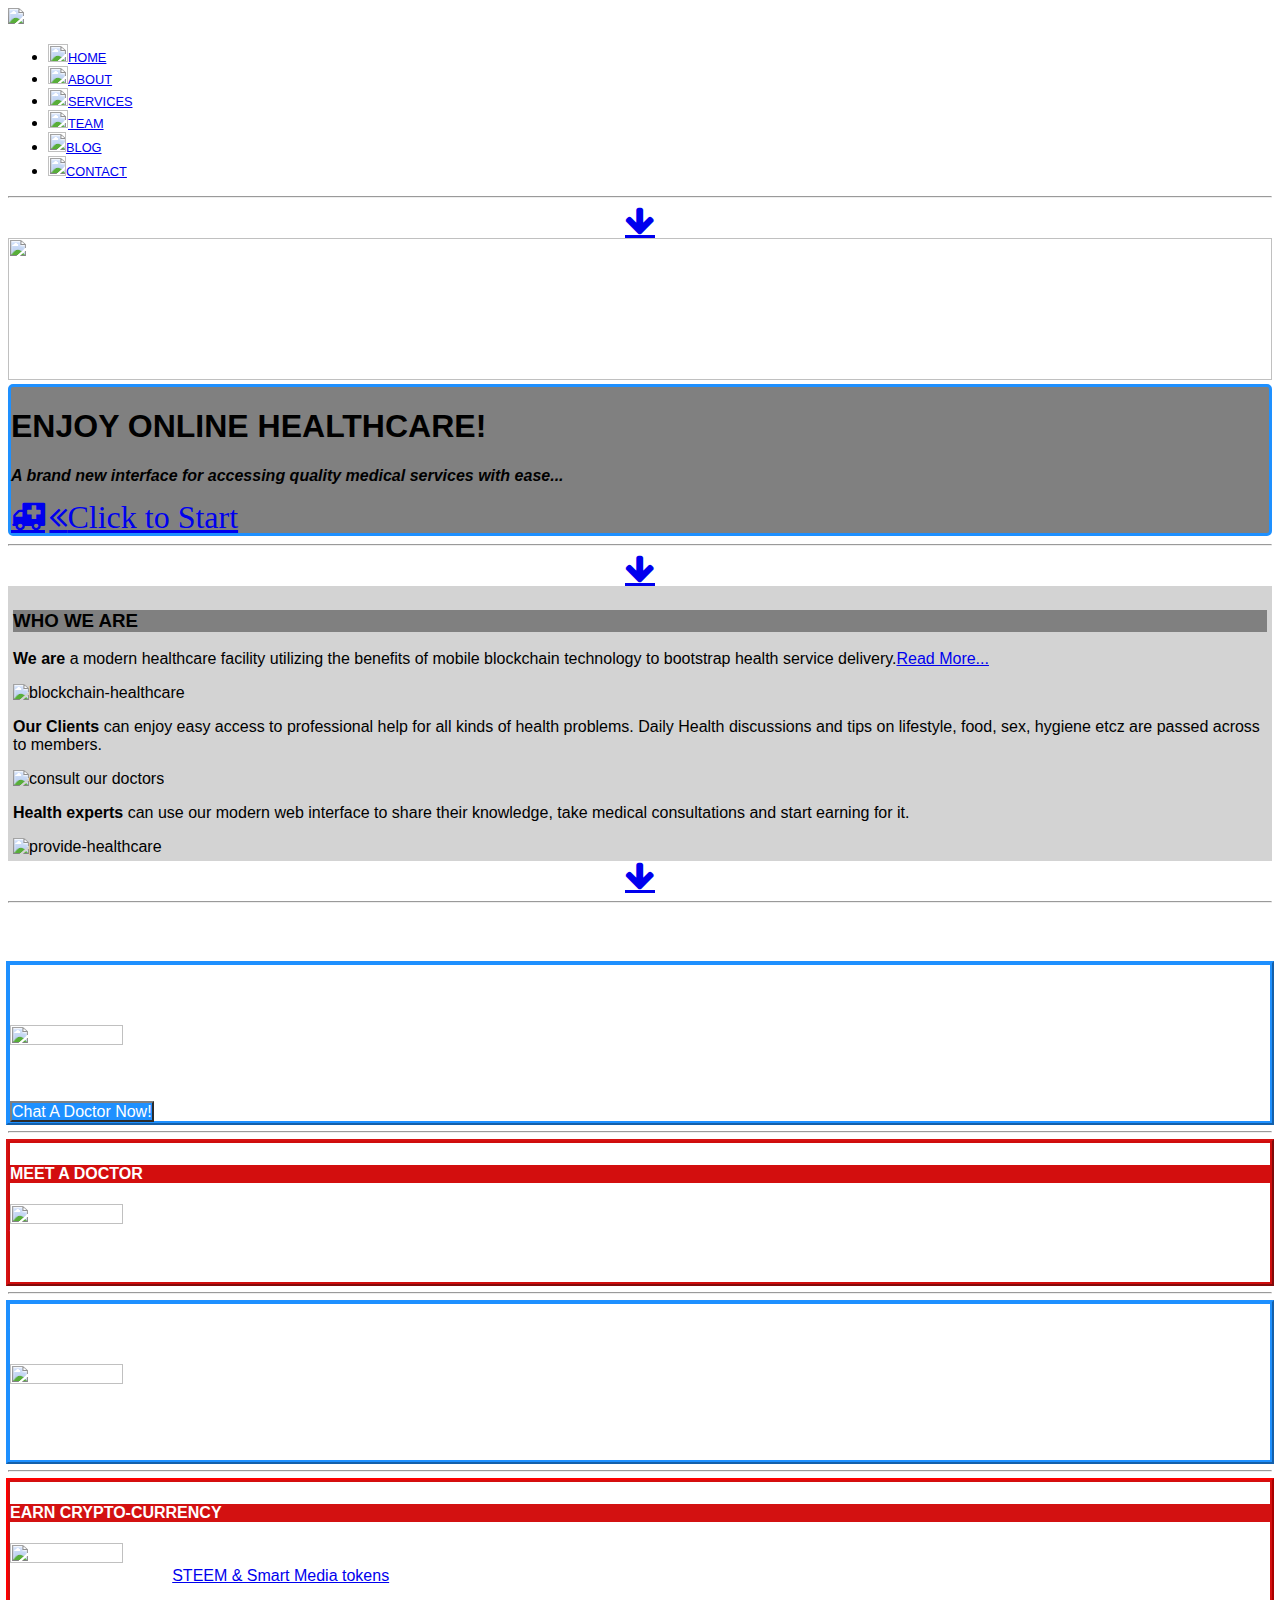
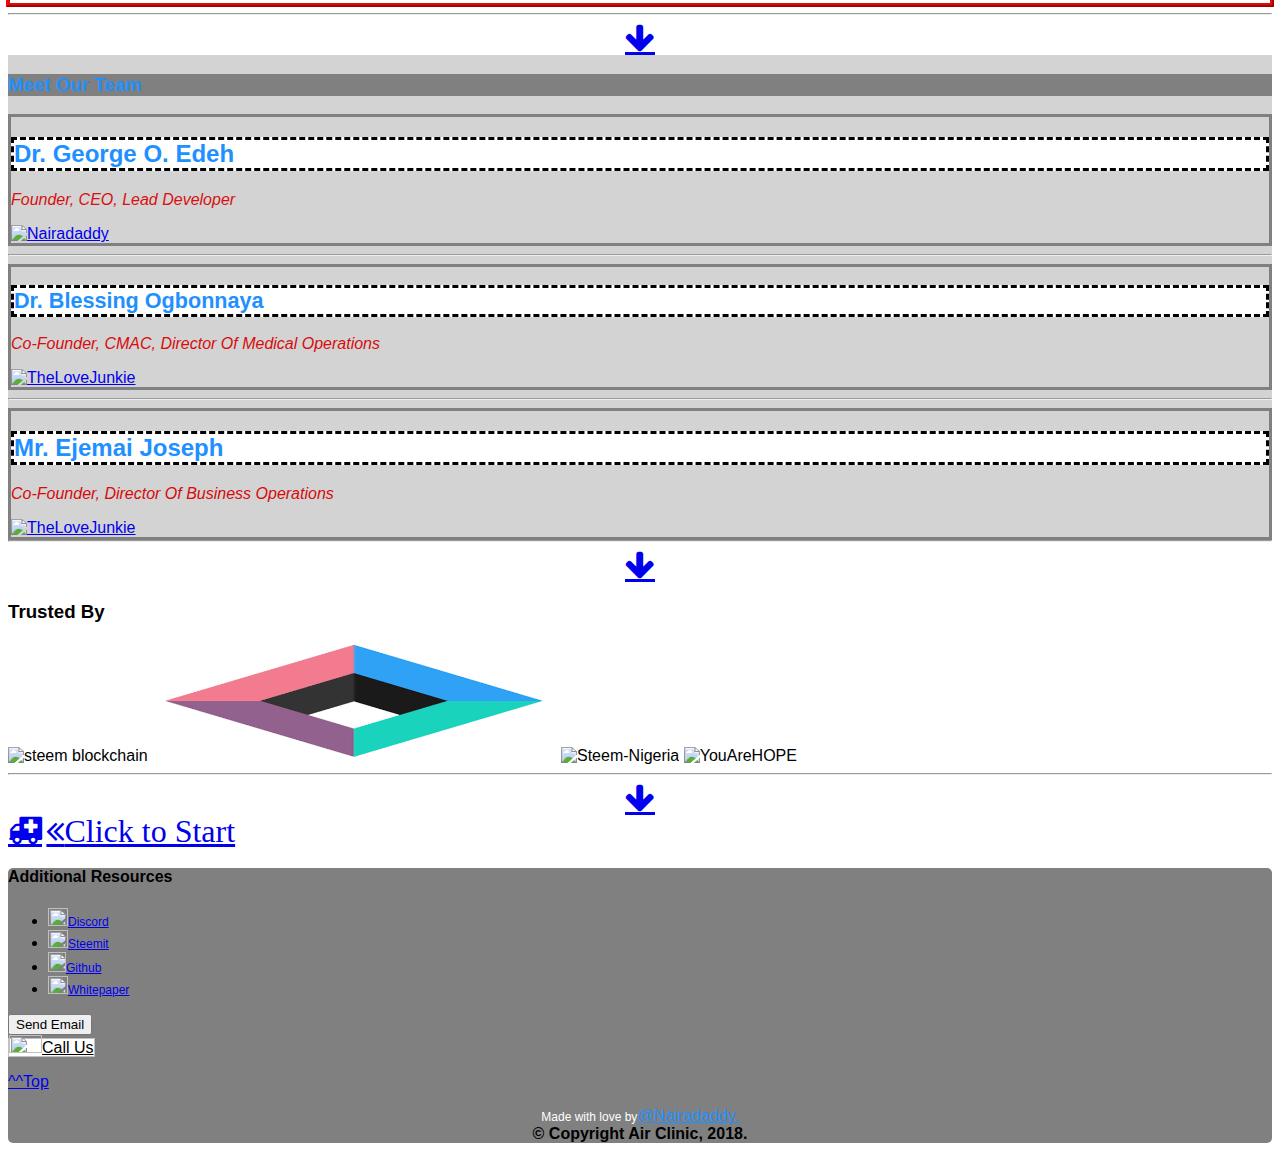
==== commit d9dbc39f: "Refactored for responsiveness" ====
--- a/index.html
+++ b/index.html
@@ -6,19 +6,18 @@
     <meta name="viewport" content="width=device-width, initial scale=1"> 
     <title>AIR CLINIC | Enjoy Online Healthcare!</title>
     <link rel="shortcut icon" type="image/x-icon" href="favicon.ico">
-    <link rel="stylesheet" href="air-clinic.css" type="text/css">
+    <link rel="stylesheet" href="style.css" type="text/css">
     <link rel="stylesheet" href="https://cdnjs.cloudflare.com/ajax/libs/font-awesome/4.7.0/css/font-awesome.min.css">
     <script src="air-clinic.js"></script>
 </head>
 
 <body style="font-family:'Gill Sans', 'Gill Sans MT', Calibri, 'Trebuchet MS', sans-serif">
 
-    <div class= "nav" id="nav">
+    <div class= "nav" class="col-4" id="nav">
         <div class=>
             <img src="https://media.discordapp.net/attachments/452425320855896065/454583612952805376/AIR_CLINIC_LOGOTransparent.png?width=301&height=301" width="158rem" height"50rem">
             <!-- <h3 class="special"  style="width: 42%; height: 5%; border: outset 2px grey; border-radius: 5px;">AIR-CLINIC</h3> --->
         </div>
-
         <ul>
             <li><a style="font-size: 0.8rem" href="#Home" class="active"><img src="http://assets.stickpng.com/thumbs/588a667fd06f6719692a2d19.png" height="18px" width="20px">HOME</a></li>
             <li><a style="font-size: 0.8rem" href="#About" class="active" type="button" onclick="smoothScroll(document.getElementById('about'))"><img src="https://dataworks.calderdale.gov.uk/wp-content/themes/theme_calderdale/img/transparency.png" height="18px" width="20px">ABOUT</a></li>
@@ -35,11 +34,18 @@
         <center><a class="fa fa-arrow-down fa-2x" href="#contents"></a></center>
     </div>
     <div class="contents" id="contents">
+            <div class="col-6" id="hidden">
+                <img src="https://wrm5sysfkg-flywheel.netdna-ssl.com/wp-content/uploads/2014/06/Medical-Apps-in-Healthcare.png" height="142rem" width="100%">
+            </div>
+
+            <div class="col-6" style="background-color: grey; border: dodgerblue 3px solid; border-radius: 5px;">
             <h1>ENJOY ONLINE HEALTHCARE!</h1>
-            <p><i><b>A brand new interface for accessing quality medical services with ease...</b></i></p>
+            <p style="color: black"><i><b>A brand new interface for accessing quality medical services with ease...</b></i></p>
             <a class="fa fa-ambulance fa-2x" href="https://discord.gg/rqded5m"></a>
             <a class="fa fa-angle-double-left fa-2x" href="https://discord.gg/rqded5m">Click to Start</a>
-    </div>
+            </div>
+
+</div>
 
     <hr>
     <div class="arrow-bounce">
@@ -48,24 +54,30 @@
 
 
     <div class= "container">
-        <section id="about" style="background-color: lightgrey">
-            <h3 style="background-color: grey">WHO WE ARE</h3>
-            <p><b>We are</b> a modern healthcare facility utilizing the benefits of mobile blockchain technology to bootstrap health service delivery.<br/><span><a href="https://steemit.com/introduceyourself/@air-clinic/introducing-air-clinic-the-first-healthcare-service-powered-by-steem" target="_blank">Read More...</a></span> </p>
+        <section id="about" style="background-color: lightgrey; padding: 5px;">
+            <h3 style="background-color: grey;">WHO WE ARE</h3>
+            <div class="col-4">
+            <p><b>We are</b> a modern healthcare facility utilizing the benefits of mobile blockchain technology to bootstrap health service delivery.<span><a href="https://steemit.com/introduceyourself/@air-clinic/introducing-air-clinic-the-first-healthcare-service-powered-by-steem" target="_blank">Read More...</a></span> </p>
             <img src="https://www.biospectrumindia.com/uploads/articles/1-10370.jpg" alt="blockchain-healthcare" width="100%" height="300px">
-            <hr>
-            <hr>
+            
+            </div>
+            <div class="col-4">
             <p><b>Our Clients</b> can enjoy easy access to professional help for all kinds of health problems. Daily Health discussions and tips on lifestyle, food, sex, hygiene etcz are passed across to members.</p>
-            <img src="http://adionfg.com/wp-content/uploads/2014/12/Get-Your-Free-Health-Insurance-Quote-Now.jpg" alt="consult our doctors" width="100%" height="300px">
-            <hr>
-            <hr>
+            <img src="https://d2v9y0dukr6mq2.cloudfront.net/video/thumbnail/4ZrVLdVKeijzurndz/videoblocks-medicine-people-and-healthcare-concept-happy-female-doctor-with-papers-and-laptop-computer-calling-on-phone-at-hospital_rgwlfswghte_thumbnail-full01.png" alt="consult our doctors" width="100%" height="300px">
+            
+            </div>
+            <div class="col-4">
             <p><b>Health experts</b> can use our modern web interface to share their knowledge, take medical consultations and start earning for it.</p>
-            <img src="https://pctechmag.com/wp-content/uploads/2014/08/make-money-online.jpg" alt="provide-healthcare" width="100%" height="300px">
+            <img src="http://cdn.thefiscaltimes.com/cdn/farfuture/qz-9lMXbXHYSdWoPkUJ0OELkBxkigd54cyR0rl7mBSg/mtime:1496928646/sites/default/files/styles/article_hero_image/public/07122011_States_Doctor_slideshow.jpg?itok=KVFfuzjh" alt="provide-healthcare" width="100%" height="300px">
+            </div>
         </section>
-        <div class="arrow-bounce">
-                <center><a class="fa fa-arrow-down fa-2x" href="#services"></a></center>
-            </div>
-        <hr>
-        <section id= "services" class="row"  style="color: white">
+    </div>
+    
+    <div class="arrow-bounce">
+        <center><a class="fa fa-arrow-down fa-2x" href="#services"></a></center>
+    </div>
+    <hr>
+    <section id= "services" class="row"  style="color: white">
             <h3>WHAT WE DO</h3>
             <div class="col-6" style="border: 2px dodgerblue solid; outline: dodgerblue outset 2px; outline-offset: 30%">
                 <h4>CHAT A DOCTOR</h4>
@@ -148,10 +160,10 @@
 
     <div class="trust" id="trust">
         <h3>Trusted By</h3>
-        <img src="https://steemwhales.com/pic/steem.png" alt="steem blockchain" width="32%">
-        <img src="[data-uri]" alt="sndbox" width="32%">
-        <img src="https://steemitimages.com/DQmSbGWw49HH6bmqDYkM2vZF4ERUQotQYxRpf1SqUH5oeNn/STEEM%20NIGERIA%20LOGO.png" alt="ACOF" width= "32%">
-        <img src="https://steemitimages.com/0x0/https://i.imgur.com/MXQ4Adv.png" alt="YouAreHOPE" width="100%">
+        <img src="https://steemwhales.com/pic/steem.png" alt="steem blockchain" height= "120rem" width="32%">
+        <img src="[data-uri]" alt="sndbox" height= "120rem" width="32%">
+        <img src="https://steemitimages.com/DQmSbGWw49HH6bmqDYkM2vZF4ERUQotQYxRpf1SqUH5oeNn/STEEM%20NIGERIA%20LOGO.png" alt="Steem-Nigeria" height= "120rem" width= "32%">
+        <img src="https://steemitimages.com/0x0/https://i.imgur.com/MXQ4Adv.png" alt="YouAreHOPE" height= "120rem" width="100%">
     </div>
 
     <hr>
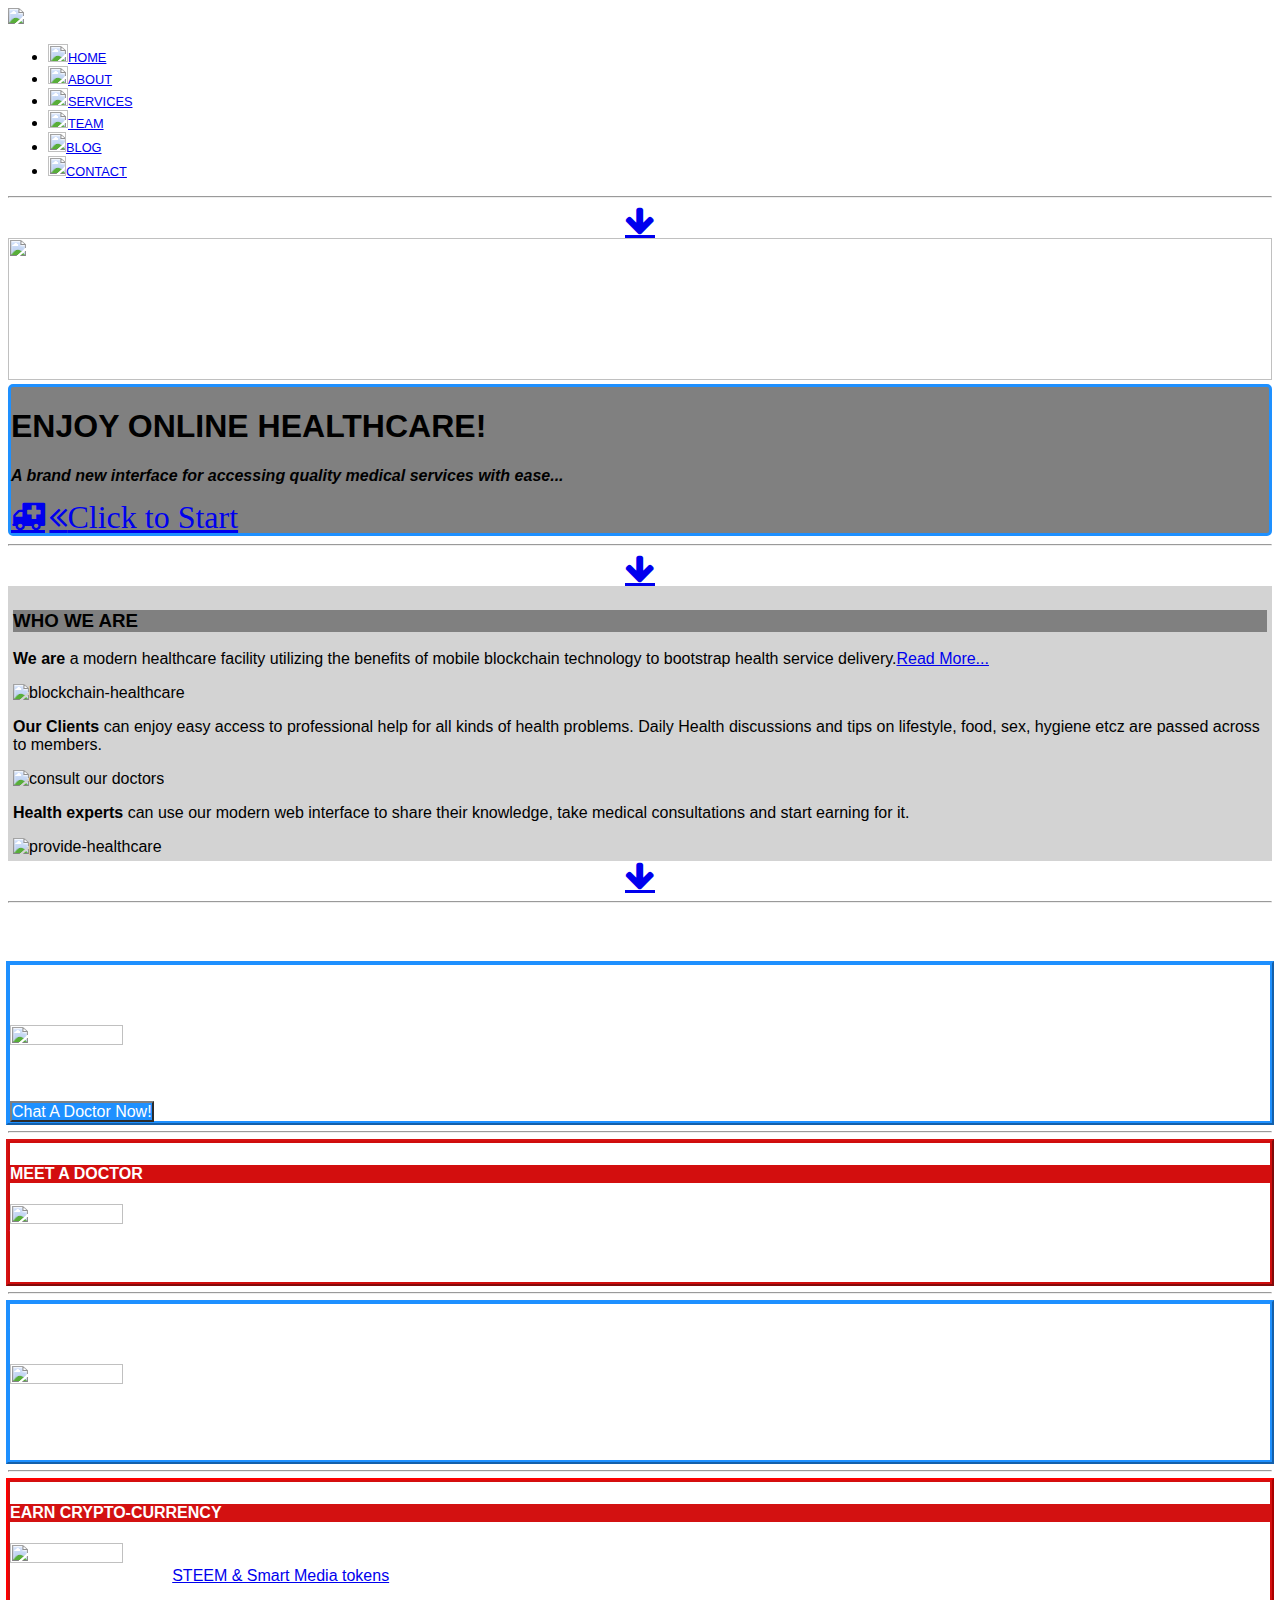
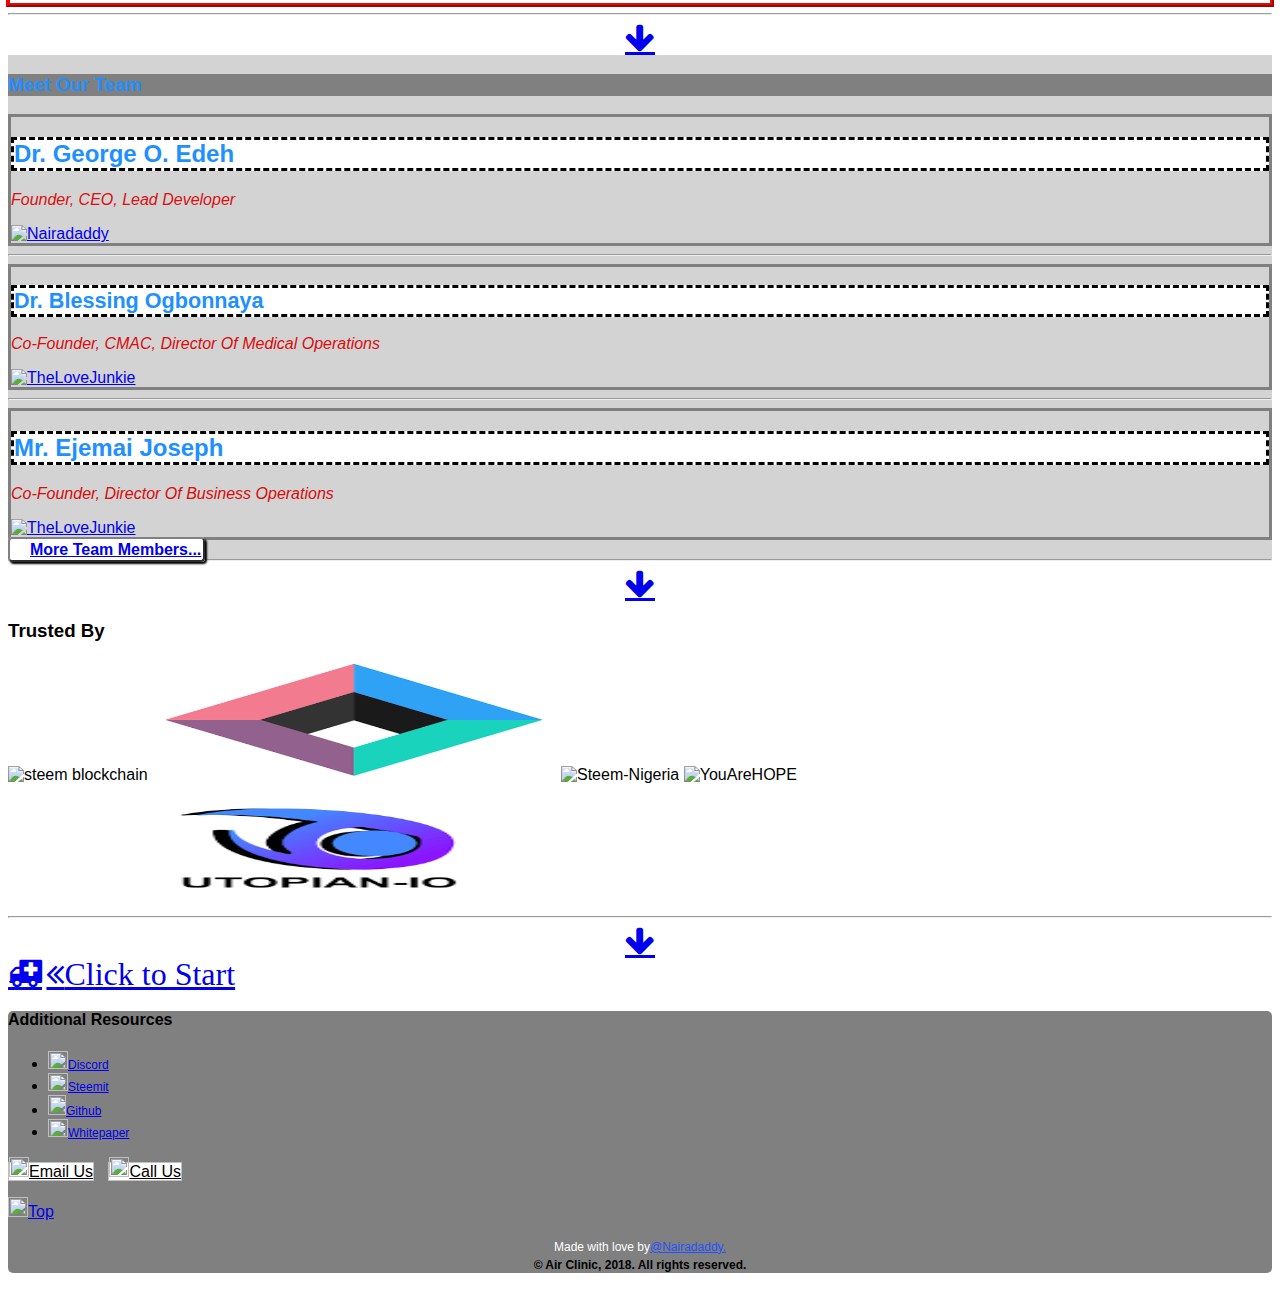
==== commit 1a7eb3f6: "Improved and includes full teampage" ====
--- a/index.html
+++ b/index.html
@@ -149,7 +149,9 @@
                 <p style= "color: rgb(214, 11, 11)"><i>Co-Founder, Director Of Business Operations</i></p>
                 <a href="https://steemit.com/@ejemai" target="_blank" title="Click to view"><img src="http://www.clker.com/cliparts/x/O/e/e/3/F/male-avatar-hi.png" width="100%" height="250px" alt ="TheLoveJunkie"></a>
             </div>
-
+            <div class="col-6">
+                <a style="border: grey outset 2px; border-radius: 4px; background-color: white; box-shadow: 2px 2px 2px black; padding: 2px;" href="teampage.html" target="_blank"><img src="https://encrypted-tbn0.gstatic.com/images?q=tbn:ANd9GcSPPbrUqXIlgP-JdIDXjCx0jGsXIJz_rpScZecvRWrT8jHI3f3F" width="18px" height="15px"><b>More Team Members...</b></a>
+            </div>
         </section>
 
     <hr>
@@ -163,7 +165,8 @@
         <img src="https://steemwhales.com/pic/steem.png" alt="steem blockchain" height= "120rem" width="32%">
         <img src="[data-uri]" alt="sndbox" height= "120rem" width="32%">
         <img src="https://steemitimages.com/DQmSbGWw49HH6bmqDYkM2vZF4ERUQotQYxRpf1SqUH5oeNn/STEEM%20NIGERIA%20LOGO.png" alt="Steem-Nigeria" height= "120rem" width= "32%">
-        <img src="https://steemitimages.com/0x0/https://i.imgur.com/MXQ4Adv.png" alt="YouAreHOPE" height= "120rem" width="100%">
+        <img src="https://steemitimages.com/0x0/https://i.imgur.com/MXQ4Adv.png" alt="YouAreHOPE" height= "120rem" width="49%">
+        <img src="[data-uri]" alt="YouAreHOPE" height= "120rem" width="49%">
     </div>
 
     <hr>
@@ -182,20 +185,18 @@
             <li><a style="font-size: 0.75rem" href="https://discord.gg/rqded5m" target="_blank"><img src="https://discordapp.com/assets/1c8a54f25d101bdc607cec7228247a9a.svg" height="18px" width="20px">Discord</a></li>
             <li><a style="font-size: 0.75rem" href="https://steemit.com/@air-clinic" target="_blank"><img src="https://steemitimages.com/DQmPBTSoFeabenhqLDu3oYa2sxZCpCGn6dQPvaqBuwZSdyA/BlockPay-Steem.png" height="18px" width="20px">Steemit</a></li>
             <li><a style="font-size: 0.75rem" href="https://github.com/AIR-CLINIC" target="_blank"><img src="https://cdn4.iconfinder.com/data/icons/iconsimple-logotypes/512/github-512.png" height="20px" width="18px">Github</a></li>
-            <li><a style="font-size: 0.75rem" href="https://steemit.com/utopian-io/@air-clinic/the-medical-utopian-project-part-1-minified-whitepaper-of-air-clinic-why-and-how-to-decentralize-healthcare" target="_blank"><img src="https://upload.wikimedia.org/wikipedia/commons/thumb/7/71/Notepad_icon.svg/2000px-Notepad_icon.svg.png" height="18px" width="20px">Whitepaper</a></li>
+            <li><a style="font-size: 0.75rem" href="whitepaper.html" target="_blank"><img src="https://upload.wikimedia.org/wikipedia/commons/thumb/7/71/Notepad_icon.svg/2000px-Notepad_icon.svg.png" height="18px" width="20px">Whitepaper</a></li>
             </ul>
         </div>
 
         <div class="col-6">
-            <form method="post" action="mailto:airsteemclinic@gmail.com" >
-                <input type="submit" value="Send Email" /> 
-            </form>
-            <a style="color: black; background-color: white; border: silver 1px solid; " href="tel:+2347038304302"><img src="https://cdn2.iconfinder.com/data/icons/picons-basic-1/57/basic1-036_phone_call-512.png" height="18px" width="33px">Call Us</a>
+            <a style="color: black; background-color: white; border: silver 1px solid; margin-right: 10px;" href="mailto:airsteemclinic@gmail.com"><img src="https://www.freeiconspng.com/uploads/email-marketing-icon-email-icon-1.png" height="20px" width="20px">Email Us</a>
+            <a style="color: black; background-color: white; border: silver 1px solid; " href="tel:+2347038304302"><img src="https://cdn2.iconfinder.com/data/icons/picons-basic-1/57/basic1-036_phone_call-512.png" height="20px" width="20px">Call Us</a>
         </div>
 
-        <p><a href="#About" class="active" type="button" onclick="smoothScroll(document.getElementById('nav'))">^^Top</a></p>
+        <p><a href="#About" class="active" type="button" onclick="smoothScroll(document.getElementById('nav'))"><img src="https://upload.wikimedia.org/wikipedia/commons/thumb/2/20/Circle-icons-arrow-up.svg/2000px-Circle-icons-arrow-up.svg.png" height="20px" width="20px">Top</a></p>
                            
-        <center><p class="col-12"><span style="color: white; background-color: grey; border:0; font-size: 0.75rem;">Made with love by</span><a href="https://steemit.com/@nairadaddy" style="color: dodgerblue">@Nairadaddy.</a><br/><b>&copy Copyright Air Clinic, 2018.</b></p></center>
+        <center><p class="col-12"><span style="color: white; background-color: grey; border:0; font-size: 0.75rem;">Made with love by</span><a href="https://steemit.com/@nairadaddy" style="color: rgb(30, 83, 255); font-size: 0.75rem;">@Nairadaddy.</a><br/><b style="font-size: 0.75rem;">&copy Air Clinic, 2018. All rights reserved.</b></p></center>
 
     </footer>
 
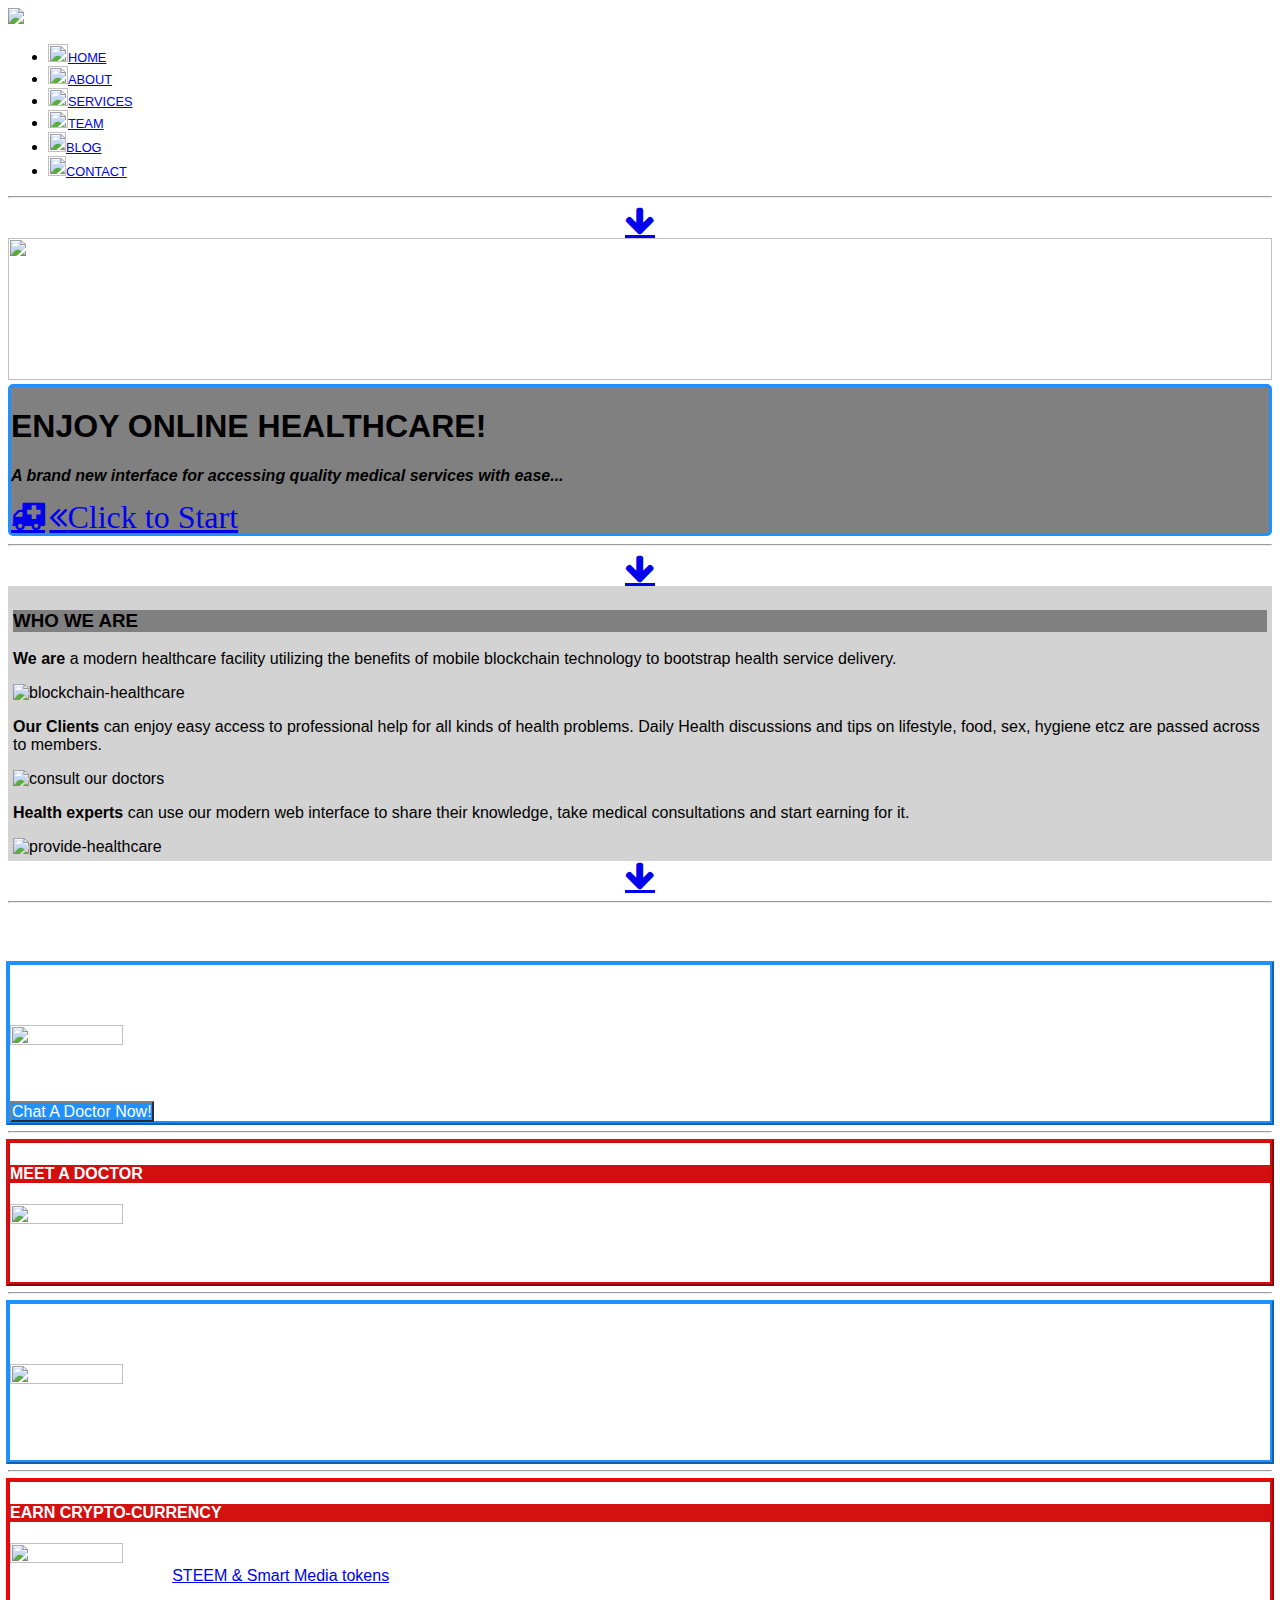
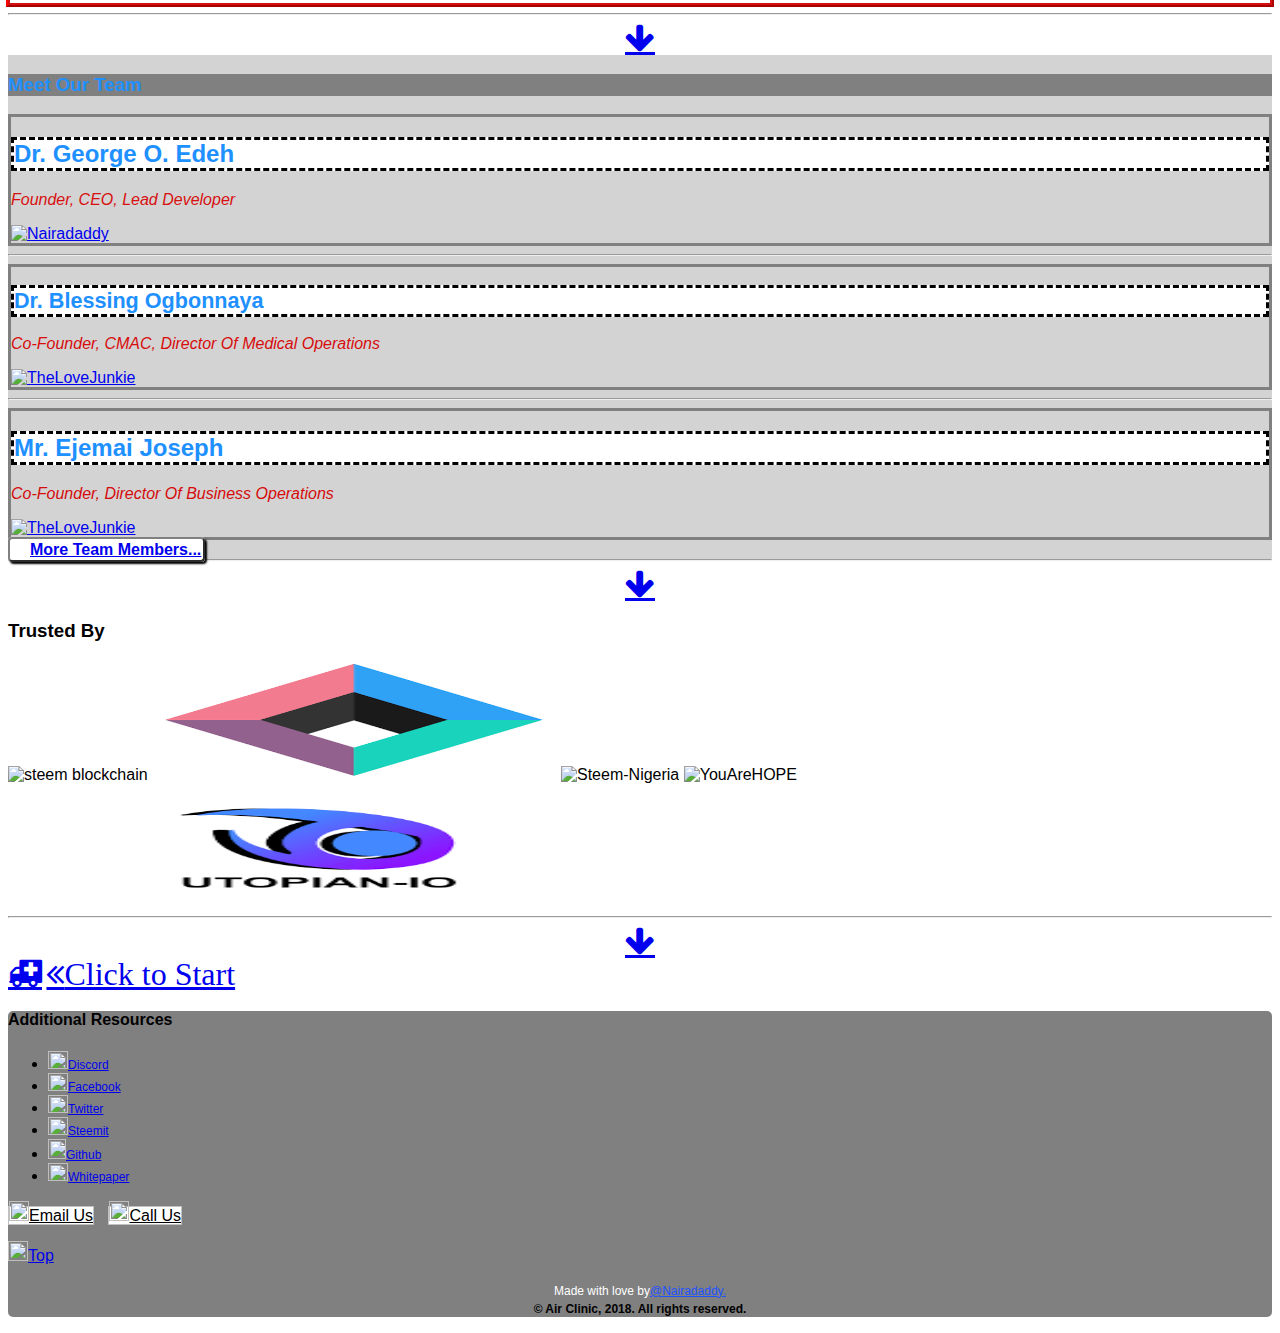
==== commit a979905f: "Update index.html" ====
--- a/index.html
+++ b/index.html
@@ -57,7 +57,7 @@
         <section id="about" style="background-color: lightgrey; padding: 5px;">
             <h3 style="background-color: grey;">WHO WE ARE</h3>
             <div class="col-4">
-            <p><b>We are</b> a modern healthcare facility utilizing the benefits of mobile blockchain technology to bootstrap health service delivery.<span><a href="https://steemit.com/introduceyourself/@air-clinic/introducing-air-clinic-the-first-healthcare-service-powered-by-steem" target="_blank">Read More...</a></span> </p>
+            <p><b>We are</b> a modern healthcare facility utilizing the benefits of mobile blockchain technology to bootstrap health service delivery.</p>
             <img src="https://www.biospectrumindia.com/uploads/articles/1-10370.jpg" alt="blockchain-healthcare" width="100%" height="300px">
             
             </div>
@@ -183,6 +183,8 @@
             
             <ul>
             <li><a style="font-size: 0.75rem" href="https://discord.gg/rqded5m" target="_blank"><img src="https://discordapp.com/assets/1c8a54f25d101bdc607cec7228247a9a.svg" height="18px" width="20px">Discord</a></li>
+            <li><a style="font-size: 0.75rem" href="https://facebook.com/airclinic1" target="_blank"><img src="https://www.freeiconspng.com/uploads/facebook-transparent-12.png" height="18px" width="20px">Facebook</a></li>
+            <li><a style="font-size: 0.75rem" href="https://twitter.com/myAirClinic" target="_blank"><img src="http://www.transparentpng.com/thumb/twitter/twitter-style-icons-png-6.png" height="18px" width="20px">Twitter</a></li>
             <li><a style="font-size: 0.75rem" href="https://steemit.com/@air-clinic" target="_blank"><img src="https://steemitimages.com/DQmPBTSoFeabenhqLDu3oYa2sxZCpCGn6dQPvaqBuwZSdyA/BlockPay-Steem.png" height="18px" width="20px">Steemit</a></li>
             <li><a style="font-size: 0.75rem" href="https://github.com/AIR-CLINIC" target="_blank"><img src="https://cdn4.iconfinder.com/data/icons/iconsimple-logotypes/512/github-512.png" height="20px" width="18px">Github</a></li>
             <li><a style="font-size: 0.75rem" href="whitepaper.html" target="_blank"><img src="https://upload.wikimedia.org/wikipedia/commons/thumb/7/71/Notepad_icon.svg/2000px-Notepad_icon.svg.png" height="18px" width="20px">Whitepaper</a></li>
